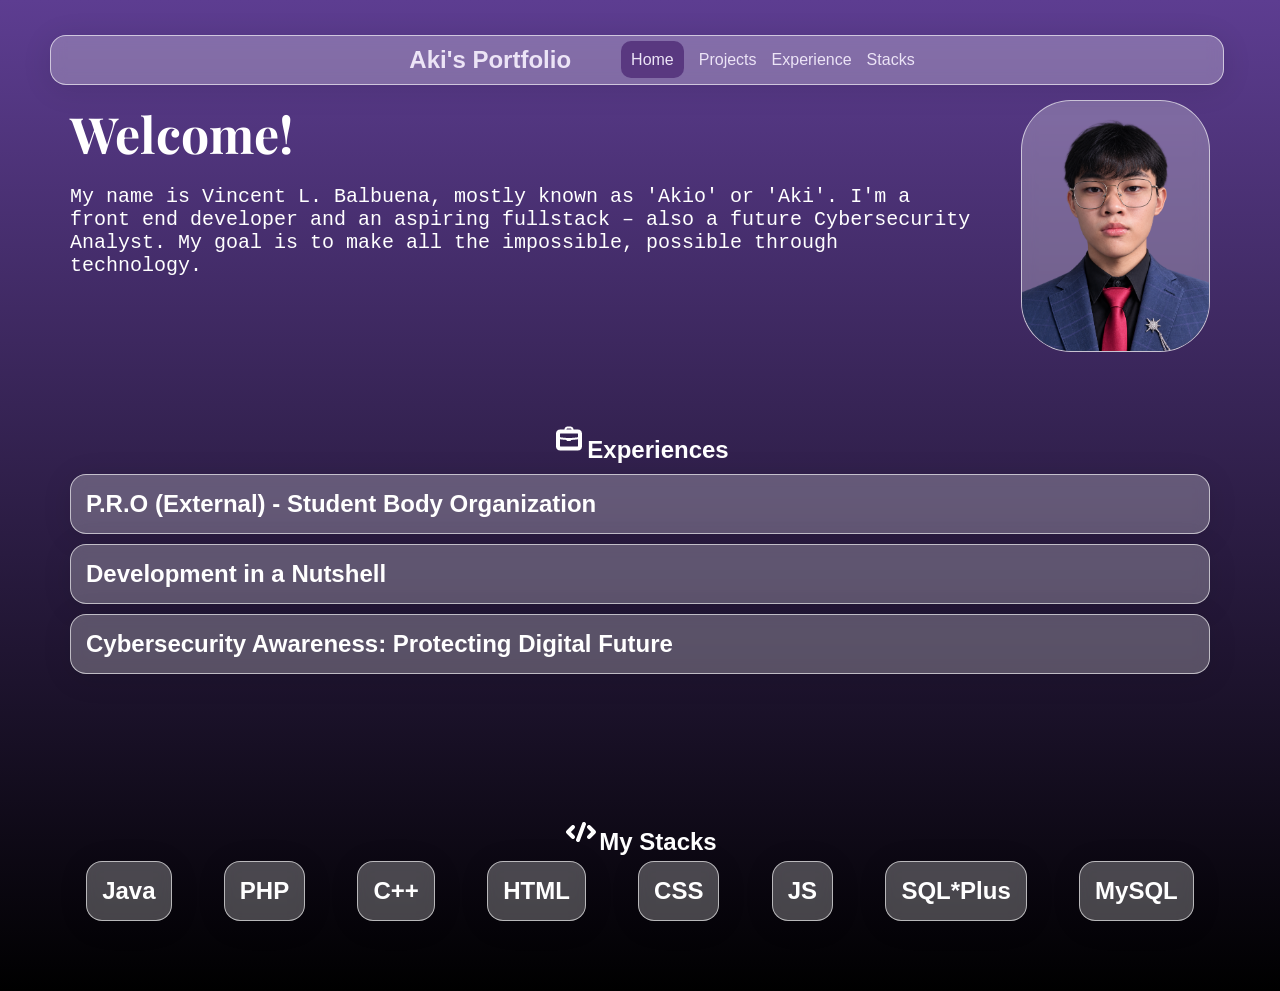
==== index.html @ 8394d16d "Minor commit #4" ====
<!DOCTYPE html>
<html lang="en">
<head>
    <meta charset="UTF-8">
    <meta name="viewport" content="width=device-width, initial-scale=1.0">
    <link rel="stylesheet" href="style.css">
    <script src="main.js" defer></script>
    <title>My Portfolio</title>
</head>
<body>
    <!--*Header Elements-->
    <header>
        <a href="" onclick="navFunction(event)"><img src="img & icons/Menu.png"></a>
        <h2><a href="#Home">Aki's Portfolio</a></h2>
        <ul>
            <li><a href="#Home" class="active-navbtn">Home</a></li>
            <li><a href="projects.html" class="navbtn">Projects</a></li>
            <li><a href="#Experience" class="navbtn">Experience</a></li>
            <li><a href="#Stacks" class="navbtn">Stacks</a></li>
        </ul>
    </header>
    <div class="sidebar" id="sidebar">
        <a href="" onclick="navFunction(event)" class="navExtbtn"><img src="img & icons/Close Window.png"></a>
        <div class="sidebar-in"><a href="#Home" class="sidebar-in-a">Home</a></div>
        <div class="sidebar-in"><a href="projects.html" class="sidebar-in-a">Projects</a></div>
        <div class="sidebar-in"><a href="#Experience" class="sidebar-in-a">Experience</a></div>
        <div class="sidebar-in"><a href="#Stacks" class="sidebar-in-a">Stacks</a></div>
    </div>

    <!--*Main Body Starts Here-->
    <section id="Home" class="bSec">
        <div>
            <h1>Welcome!</h1><br>
            <p class="hText">My name is Vincent L. Balbuena, mostly known as 'Akio' or 'Aki'. I'm a front end developer and an aspiring fullstack – also a future Cybersecurity Analyst. My goal is to make all the impossible, possible through technology.</p>
        </div>
        <img src="img & icons/myProfile.png" alt="MyProfile">
    </section>

    <section id="Experience" class="bSec-in">
        <h1 style="text-align: center;"><img src="img & icons/Briefcase.png" alt="">Experiences</h1>
        <div class="expCard">
            <h2>P.R.O (External) - Student Body Organization</h2>
            <p class="pGraph">I was nominated as P.R.O - External in my previous school where I was assigned to be the one responsible in handling the school's Facebook page. I was responsible on each pubmat we posted.</p>
        </div>
        <div class="expCard">
            <h2>Development in a Nutshell</h2>
            <p class="pGraph">I attended the ICT seminar entitled "Development in a Nutshell" held on march 17, 2026 in celebration of the <strong>28th Foundation Week Celebration</strong> of ACLC Antipolo with a theme "<i>Honoring Tradition, Embracing Innovation : 28 Years of Excellence</i>".</p>
        </div>
        <div class="expCard">
            <h2>Cybersecurity Awareness: Protecting Digital Future</h2>
            <p class="pGraph">I also attended the seminar entitled "Cybersecurity Awareness: Protecting Digital Future" in celebration of the 27th Founding Anniversary of ACLC Antipolo.</p>
        </div>
    </section>

    <section id="Stacks" class="bSec-in">
        <h1 style="text-align: center;"><img src="img & icons/Source CodeLast.png" alt="">My Stacks</h1>
        <div class="sLineups">
            <div class="stacksCard">
                <h2>Java</h2>
            </div>
            <div class="stacksCard">
                <h2>PHP</h2>
            </div>
            <div class="stacksCard">
                <h2>C++</h2>
            </div>
            <div class="stacksCard">
                <h2>HTML</h2>
            </div>
            <div class="stacksCard">
                <h2>CSS</h2>
            </div>
            <div class="stacksCard">
                <h2>JS</h2>
            </div>
            <div class="stacksCard">
                <h2>SQL*Plus</h2>
            </div>
            <div class="stacksCard">
                <h2>MySQL</h2>
            </div>
        </div>
        
    </section>
</body>
</html>
---- style.css ----
@font-face {
    font-family: 'Playfair';
    src: url(./img\ &\ icons/PlayfairDisplay-Bold.ttf);
    font-weight: normal;
    font-style: normal;
}

* {
    margin: 0%;
    padding: 0%;
    color: white;
    font-family: Arial, Helvetica, sans-serif;
}

body {
    background-image: linear-gradient(#5d3d91, #000000);
    background-repeat: no-repeat;
}

/**Header/Navigation Bar*/
header {
    background: rgba(255, 255, 255, 0.26);
    border-radius: 16px;
    box-shadow: 0 4px 30px rgba(0, 0, 0, 0.1);
    backdrop-filter: blur(6.7px);
    -webkit-backdrop-filter: blur(6.7px);
    border: 1px solid rgba(255, 255, 255, 0.62);
    background: rgba(255, 255, 255, 0.26);
    border-radius: 16px;
    box-shadow: 0 4px 30px rgba(0, 0, 0, 0.1);
    backdrop-filter: blur(6.7px);
    -webkit-backdrop-filter: blur(6.7px);
    border: 1px solid rgba(255, 255, 255, 0.62);

    margin-top: 5px;
    width: 90%;
    padding: 10px;
    text-align: center;
    align-self: center;
    display: flex;
    justify-content: center;
    gap: 50px;
    position: fixed;
    transform: translate(50px, 30px);
    z-index: 1000;

    a {
        text-decoration: none;
        color: #ece4f6;
    }

    ul {
        text-align: center;
        align-self: center;
        list-style: none;
        display: flex;
        gap: 15px;
    }

    img {
        margin: 0%;
        display: none;
    }

    .navbtn:hover {
        transition: .5s;
        padding: 10px;
        border-radius: 10px;
        background-color: #593880;
    }

    .active-navbtn {
        padding: 10px;
        border-radius: 10px;
        background-color: #593880;
    }
}
.sidebar {
    display: none;
    background: rgba(255, 255, 255, 0.26);
    border-radius: 0 16px 16px 0px;
    box-shadow: 0 4px 30px rgba(0, 0, 0, 0.1);
    backdrop-filter: blur(6.7px);
    position: fixed;
    z-index: 1001;
    flex-direction: column;
    height: 100%;

    a {
        text-decoration: none;
        color: aliceblue;
        width: 100%;
    }

    .navExtbtn {
        border-radius: 0 16px 16px 0px;
        width: 100%;
        display: flex;
        justify-content: right;
    }

    .sidebar-in {
        text-align: center;
        padding: 30px;
    }

    .sidebar-in:hover{
        transition: .10s;
        box-shadow: 0 4px 30px rgba(195, 194, 194, 0.592);
        border: 1px solid white;
    }

    .sidebar-in-a {
        padding: 30px;
    }
}
@media (max-width: 600px) {
        header {
    
            ul {
                display: none;
            }
    
            img {
                display: block;
            }
        }
    
        .sidebar {
            display: none;
        }
}

/* *Upper Body Section* */
.bSec {
    display: flex;
    padding-top: 100px;
    padding-right: 70px;
    padding-left: 70px;
    justify-content: center;

    img {
        height: 250px;
        width: auto;
        border-radius: 50px;
        margin-left: 40px;
        background: rgba(255, 255, 255, 0.26);
        border: 1px solid rgba(255, 255, 255, 0.62);
        backdrop-filter: blur(6.7px);
    }

    div {
        h1 {
            font-family: 'Playfair', sans-serif;
            font-size: 50px;
        }

        .hText {
            font-family: monospace;
            font-size: 20px;
            color: white;

            overflow: hidden;
        }
    }
}

/* *Main Body Sections* */
.bSec-in {
    padding: 70px;
    justify-content: center;

    .sLineups {
        display: flex;
        gap: 20px;
        flex-wrap: wrap;
        justify-content: space-around;
    }

    .pGraph {
        display: none;
    }

    .expCard {
        background: rgba(255, 255, 255, 0.26);
        border-radius: 16px;
        box-shadow: 0 4px 30px rgba(0, 0, 0, 0.1);
        backdrop-filter: blur(6.7px);
        -webkit-backdrop-filter: blur(6.7px);
        border: 1px solid rgba(255, 255, 255, 0.62);
        background: rgba(255, 255, 255, 0.26);
        border-radius: 16px;
        box-shadow: 0 4px 30px rgba(0, 0, 0, 0.1);
        backdrop-filter: blur(6.7px);
        -webkit-backdrop-filter: blur(6.7px);
        border: 1px solid rgba(255, 255, 255, 0.62);

        padding: 15px;
        margin-top: 10px;
    }

    .expCard:hover {
        box-shadow: 0 4px 30px rgba(195, 194, 194, 0.592);
        transition: .5s;
        margin: 15px;
        
        .pGraph  {
            transition: .5s;
            display: block;
        }
    }

    .expCard::before {
        transition: .5s;
    }

    .expCard::after {
        transition: .5s;
        box-shadow: 0 4px 30px rgba(232, 232, 232, 0.858);
    }

    .stacksCard {
        background: rgba(255, 255, 255, 0.26);
        border-radius: 16px;
        box-shadow: 0 4px 30px rgba(0, 0, 0, 0.1);
        backdrop-filter: blur(6.7px);
        -webkit-backdrop-filter: blur(6.7px);
        border: 1px solid rgba(255, 255, 255, 0.62);
        background: rgba(255, 255, 255, 0.26);
        border-radius: 16px;
        box-shadow: 0 4px 30px rgba(0, 0, 0, 0.1);
        backdrop-filter: blur(6.7px);
        -webkit-backdrop-filter: blur(6.7px);
        border: 1px solid rgba(255, 255, 255, 0.62);

        padding: 15px;
        margin-top: 5px;
    }

    .stacksCard:hover {
        box-shadow: 0 4px 30px rgba(195, 194, 194, 0.592);
        text-align: center;
        transition: .5s;
    }
}

@media (max-width: 600px){
    * {
            color: white;
        }
    header {
        text-align: center;
        align-items: center;
        padding: 10px;
        justify-content: space-between;
        transform: translate(9px, 30px);

        h2 a {
            color: #ece4f6;
        }
    }

    .bSec {
            display: flex;
            padding-top: 100px;
            padding-right: 10px;
            padding-left: 10px;
            justify-content: center;
    
            img {
                height: 230px;
                width: auto;
                border-radius: 50px;
                margin-left: 10px;
                background: rgba(255, 255, 255, 0.26);
                border: 1px solid rgba(255, 255, 255, 0.62);
                backdrop-filter: blur(6.7px);
            }
    
            div {
                h1 {
                    font-family: 'Playfair', sans-serif;
                    font-size: 30px;
                }
    
                .hText {
                    font-family: monospace;
                    font-size: 15px;
                    color: white;
    
                    overflow: hidden;
                }
            }
        }
}
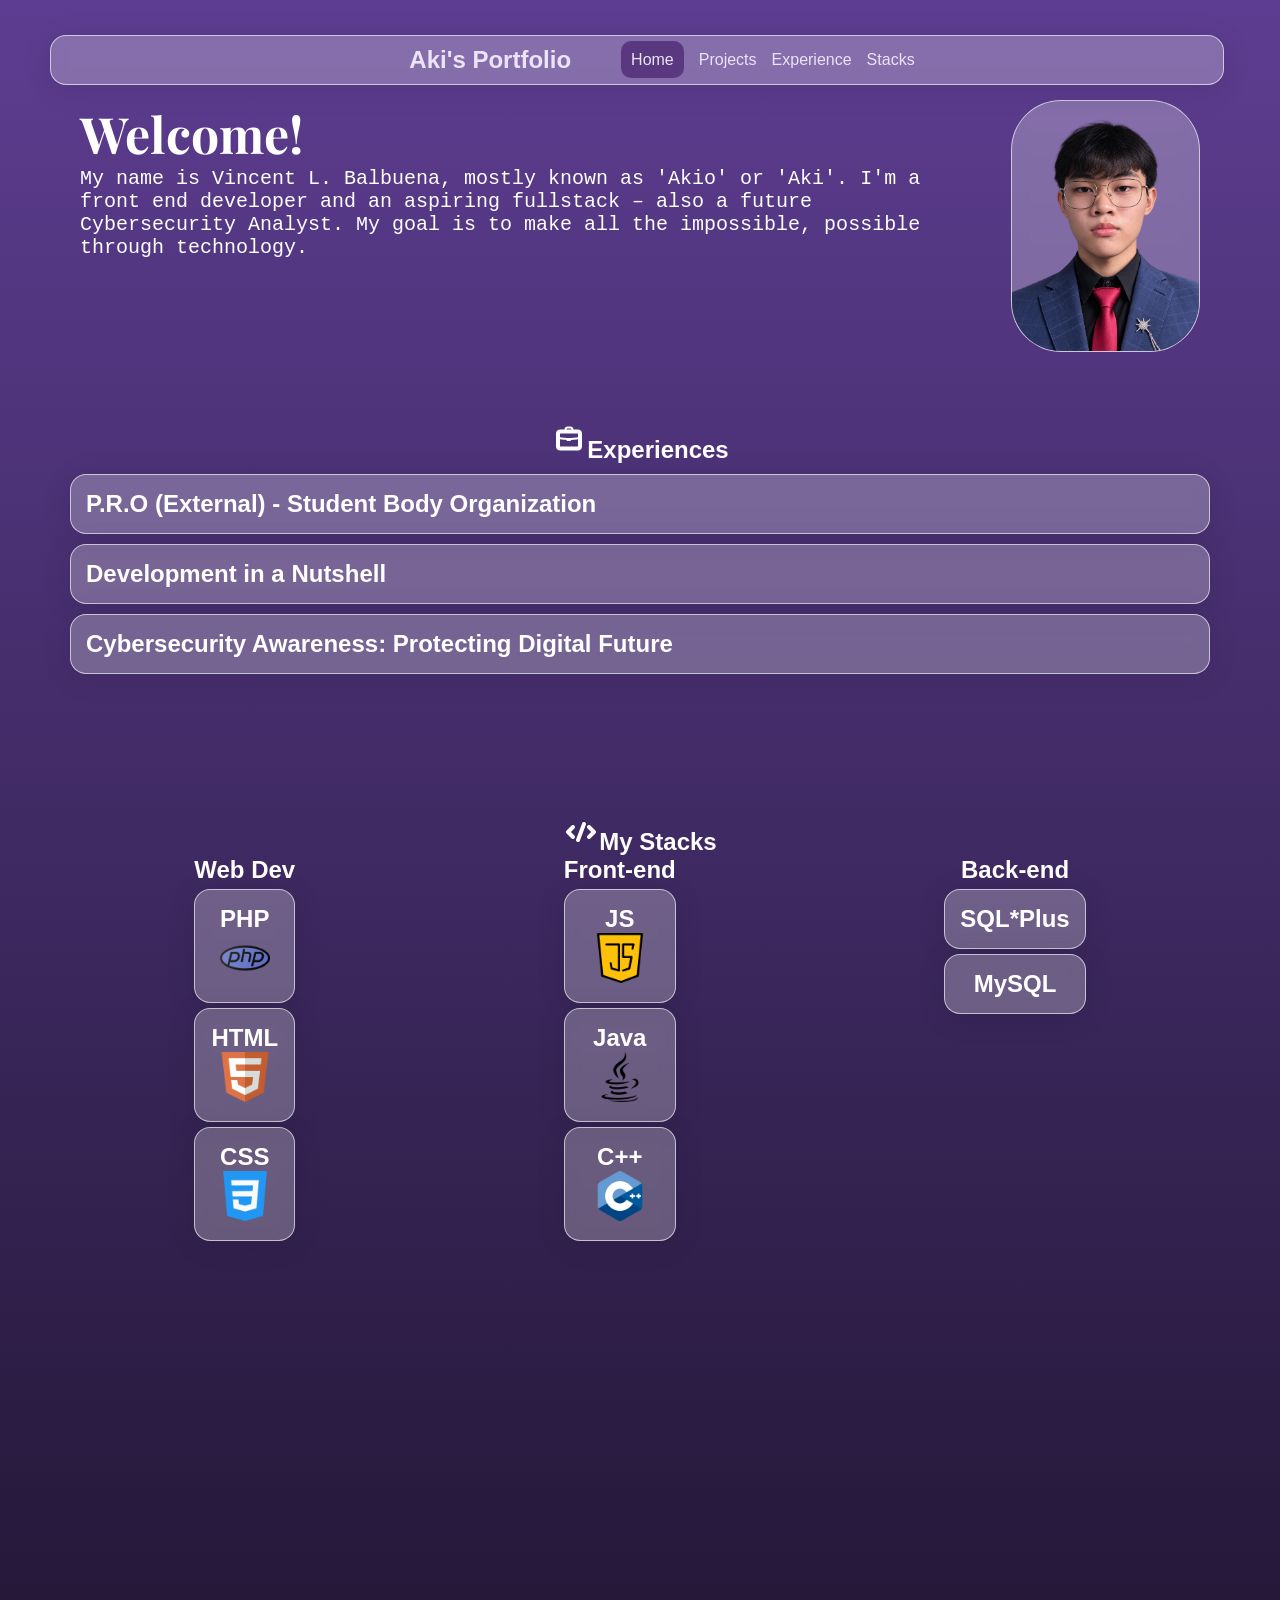
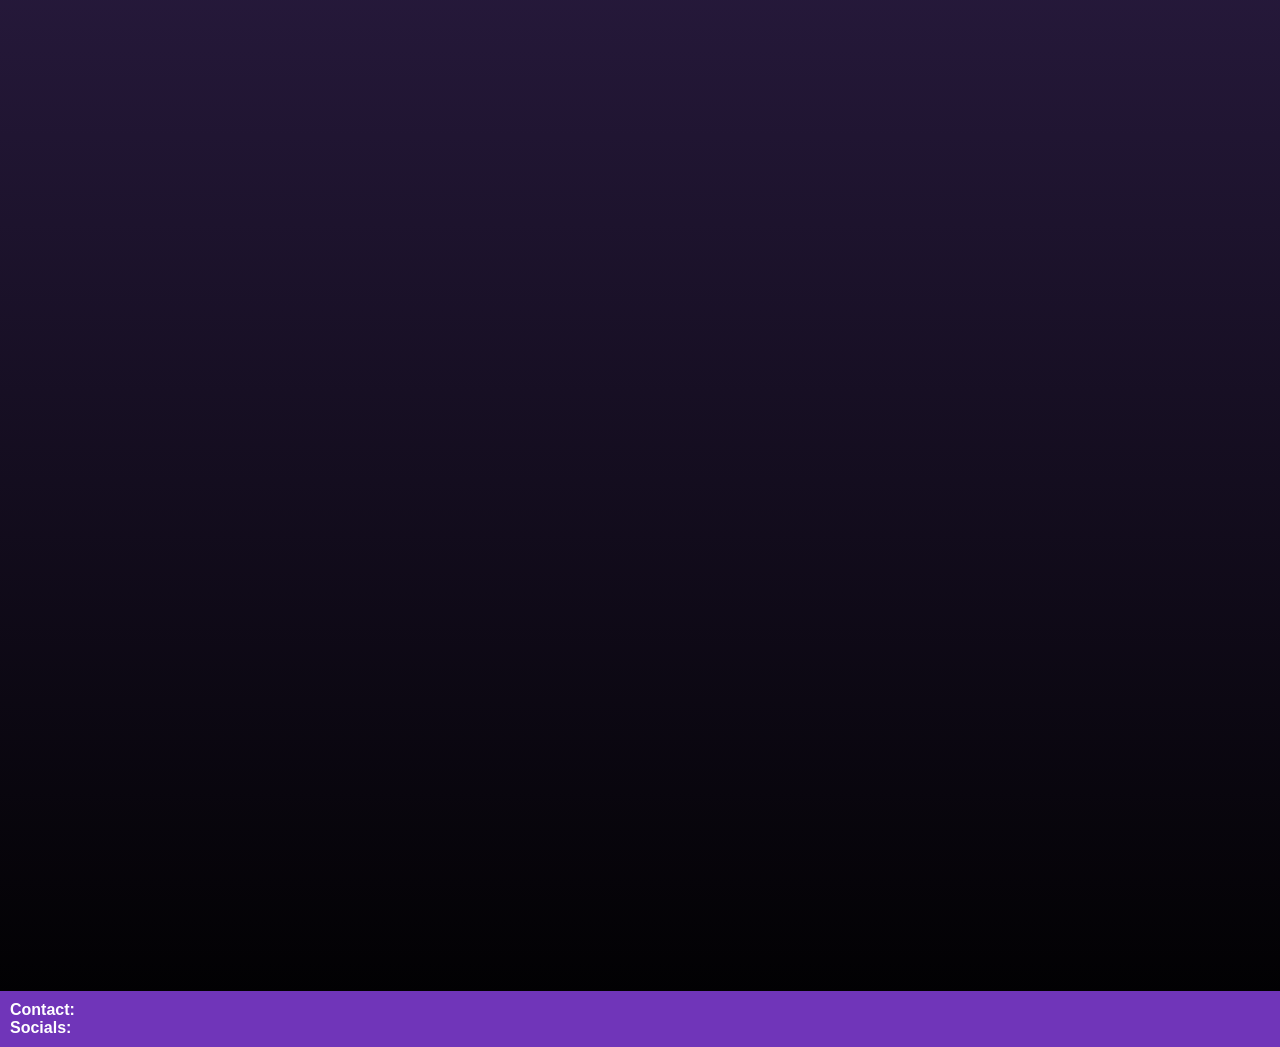
==== commit 9ad2ba59: "4th Commit" ====
--- a/index.html
+++ b/index.html
@@ -30,7 +30,7 @@
     <!--*Main Body Starts Here-->
     <section id="Home" class="bSec">
         <div>
-            <h1>Welcome!</h1><br>
+            <h1>Welcome!</h1>
             <p class="hText">My name is Vincent L. Balbuena, mostly known as 'Akio' or 'Aki'. I'm a front end developer and an aspiring fullstack – also a future Cybersecurity Analyst. My goal is to make all the impossible, possible through technology.</p>
         </div>
         <img src="img & icons/myProfile.png" alt="MyProfile">
@@ -55,32 +55,51 @@
     <section id="Stacks" class="bSec-in">
         <h1 style="text-align: center;"><img src="img & icons/Source CodeLast.png" alt="">My Stacks</h1>
         <div class="sLineups">
-            <div class="stacksCard">
-                <h2>Java</h2>
+            <div class="sLineups-Cont">
+                <h1>Web Dev</h1>
+                <div class="stacksCard">
+                    <h2>PHP</h2>
+                    <img src="img & icons/progLangIcons/programing.png" alt="" class="progLangIcon">
+                </div>
+                <div class="stacksCard">
+                    <h2>HTML</h2>
+                    <img src="img & icons/progLangIcons/text.png" alt="" class="progLangIcon">
+                </div>
+                <div class="stacksCard">
+                    <h2>CSS</h2>
+                    <img src="img & icons/progLangIcons/css-3.png" alt="" class="progLangIcon">
+                </div>
             </div>
-            <div class="stacksCard">
-                <h2>PHP</h2>
+            <div class="sLineups-Cont">
+                <h1>Front-end</h1>
+                <div class="stacksCard">
+                    <h2>JS</h2>
+                    <img src="img & icons/progLangIcons/java-script (1).png" alt="" class="progLangIcon">
+                </div>
+                <div class="stacksCard">
+                    <h2>Java</h2>
+                    <img src="img & icons/progLangIcons/java-logo.png" alt="" class="progLangIcon">
+                </div>
+                <div class="stacksCard">
+                    <h2>C++</h2>
+                    <img src="img & icons/progLangIcons/c-.png" alt="" class="progLangIcon">
+                </div>
             </div>
-            <div class="stacksCard">
-                <h2>C++</h2>
+            <div class="sLineups-Cont">
+                <h1>Back-end</h1>
+                <div class="stacksCard">
+                    <h2>SQL*Plus</h2>
+                </div>
+                <div class="stacksCard">
+                    <h2>MySQL</h2>
             </div>
-            <div class="stacksCard">
-                <h2>HTML</h2>
-            </div>
-            <div class="stacksCard">
-                <h2>CSS</h2>
-            </div>
-            <div class="stacksCard">
-                <h2>JS</h2>
-            </div>
-            <div class="stacksCard">
-                <h2>SQL*Plus</h2>
-            </div>
-            <div class="stacksCard">
-                <h2>MySQL</h2>
             </div>
         </div>
-        
     </section>
+
+    <footer>
+        <h4>Contact:</h4>
+        <h4>Socials:</h4>
+    </footer>
 </body>
 </html>
--- a/style.css
+++ b/style.css
@@ -114,7 +114,7 @@
         padding: 30px;
     }
 }
-@media (max-width: 600px) {
+@media (max-width: 700px) {
         header {
     
             ul {
@@ -135,8 +135,8 @@
 .bSec {
     display: flex;
     padding-top: 100px;
-    padding-right: 70px;
-    padding-left: 70px;
+    padding-right: 80px;
+    padding-left: 80px;
     justify-content: center;
 
     img {
@@ -170,18 +170,61 @@
     padding: 70px;
     justify-content: center;
 
+    .pGraph {
+        display: none;
+    }
+
+    .expCard {
+        background: rgba(255, 255, 255, 0.26);
+        border-radius: 16px;
+        box-shadow: 0 4px 30px rgba(0, 0, 0, 0.1);
+        backdrop-filter: blur(6.7px);
+        -webkit-backdrop-filter: blur(6.7px);
+        border: 1px solid rgba(255, 255, 255, 0.62);
+        background: rgba(255, 255, 255, 0.26);
+        border-radius: 16px;
+        box-shadow: 0 4px 30px rgba(0, 0, 0, 0.1);
+        backdrop-filter: blur(6.7px);
+        -webkit-backdrop-filter: blur(6.7px);
+        border: 1px solid rgba(255, 255, 255, 0.62);
+
+        padding: 15px;
+        margin-top: 10px;
+    }
+
+    .expCard:hover {
+        box-shadow: 0 4px 30px rgba(195, 194, 194, 0.592);
+        transition: .5s;
+        margin: 15px;
+        
+        .pGraph  {
+            transition: .5s;
+            display: block;
+        }
+    }
+
+    .expCard::before {
+        transition: .5s;
+    }
+
+    .expCard::after {
+        transition: .5s;
+        box-shadow: 0 4px 30px rgba(232, 232, 232, 0.858);
+    }
+
     .sLineups {
         display: flex;
         gap: 20px;
         flex-wrap: wrap;
         justify-content: space-around;
-    }
-
-    .pGraph {
-        display: none;
-    }
-
-    .expCard {
+
+        .progLangIcon {
+            width: auto;
+            height: 50px;
+        }
+    }
+
+    .stacksCard {
         background: rgba(255, 255, 255, 0.26);
         border-radius: 16px;
         box-shadow: 0 4px 30px rgba(0, 0, 0, 0.1);
@@ -196,44 +239,6 @@
         border: 1px solid rgba(255, 255, 255, 0.62);
 
         padding: 15px;
-        margin-top: 10px;
-    }
-
-    .expCard:hover {
-        box-shadow: 0 4px 30px rgba(195, 194, 194, 0.592);
-        transition: .5s;
-        margin: 15px;
-        
-        .pGraph  {
-            transition: .5s;
-            display: block;
-        }
-    }
-
-    .expCard::before {
-        transition: .5s;
-    }
-
-    .expCard::after {
-        transition: .5s;
-        box-shadow: 0 4px 30px rgba(232, 232, 232, 0.858);
-    }
-
-    .stacksCard {
-        background: rgba(255, 255, 255, 0.26);
-        border-radius: 16px;
-        box-shadow: 0 4px 30px rgba(0, 0, 0, 0.1);
-        backdrop-filter: blur(6.7px);
-        -webkit-backdrop-filter: blur(6.7px);
-        border: 1px solid rgba(255, 255, 255, 0.62);
-        background: rgba(255, 255, 255, 0.26);
-        border-radius: 16px;
-        box-shadow: 0 4px 30px rgba(0, 0, 0, 0.1);
-        backdrop-filter: blur(6.7px);
-        -webkit-backdrop-filter: blur(6.7px);
-        border: 1px solid rgba(255, 255, 255, 0.62);
-
-        padding: 15px;
         margin-top: 5px;
     }
 
@@ -242,9 +247,13 @@
         text-align: center;
         transition: .5s;
     }
-}
-
-@media (max-width: 600px){
+
+    .sLineups-Cont {
+        text-align: center;
+    }
+}
+
+@media (max-width: 700px){
     * {
             color: white;
         }
@@ -292,4 +301,10 @@
                 }
             }
         }
+}
+
+footer {
+    margin-top: 100%;
+    padding: 10px;
+    background-color: #7035b9;
 }
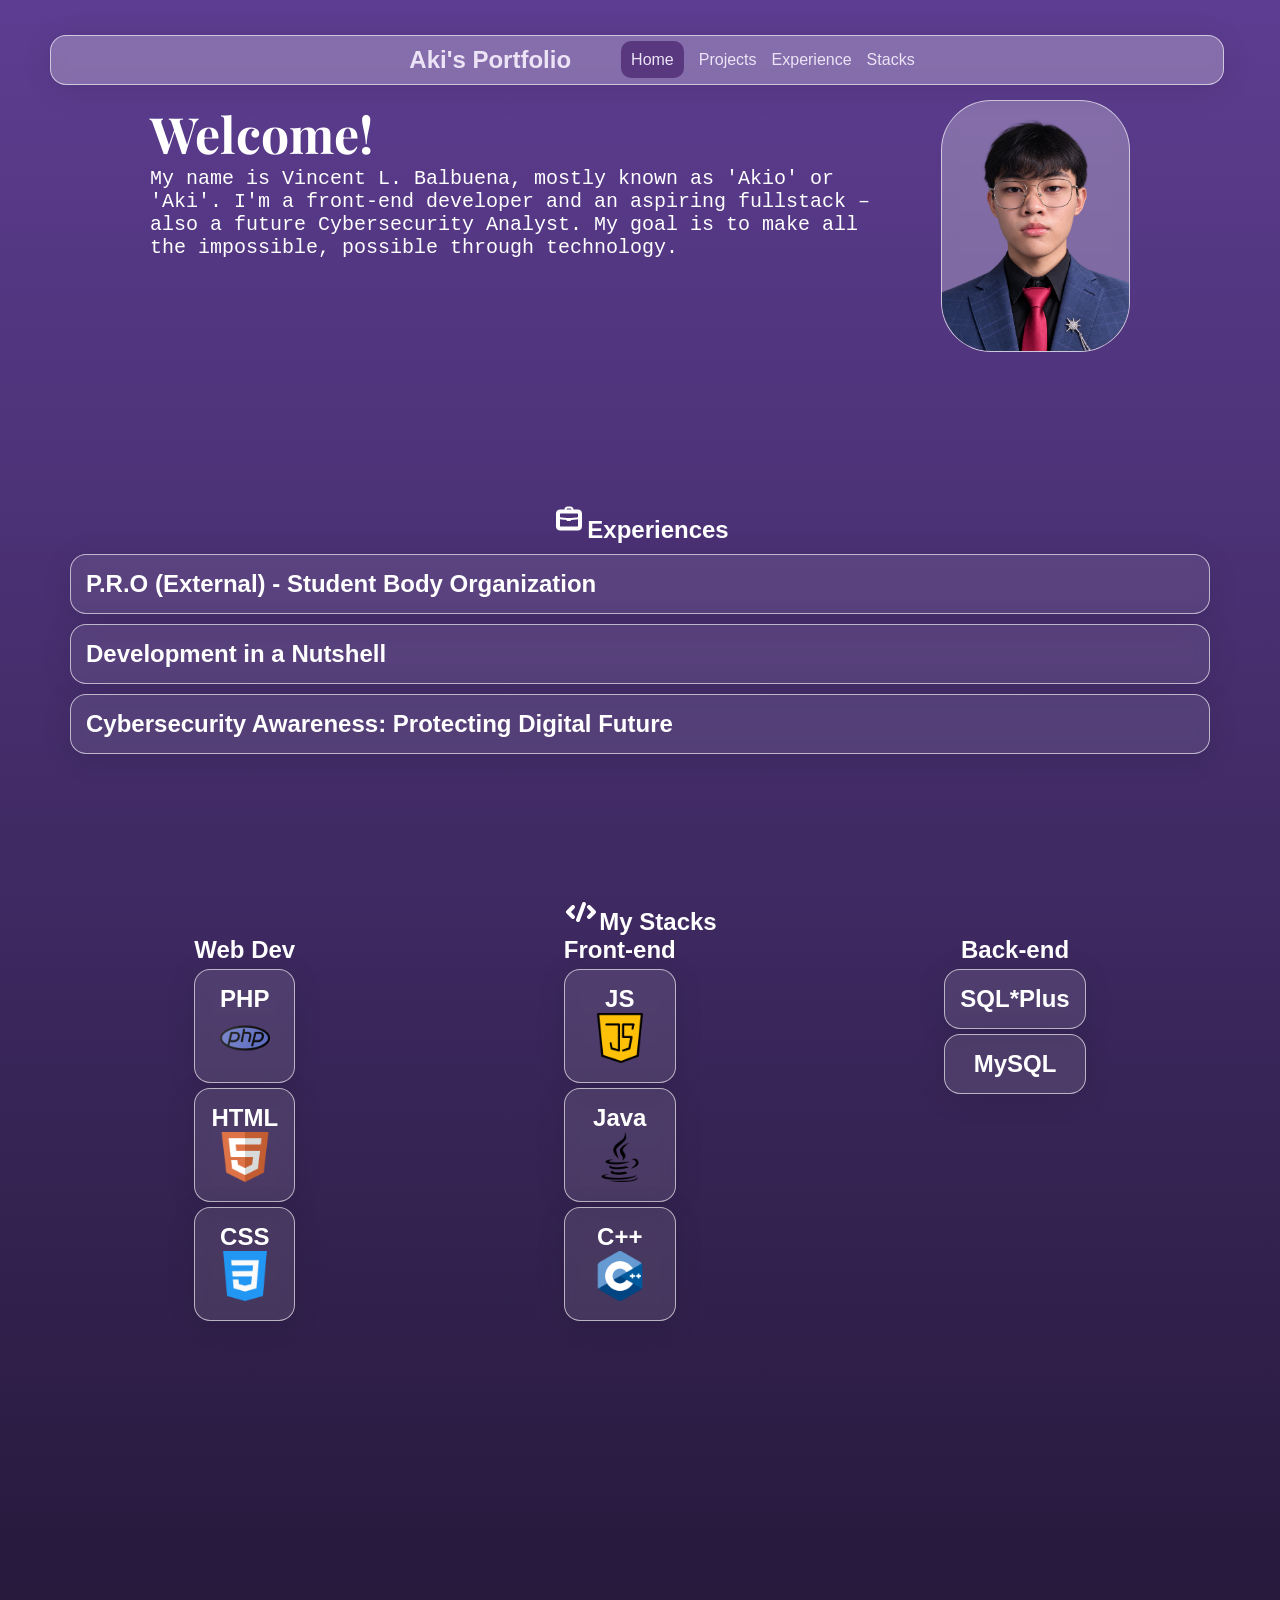
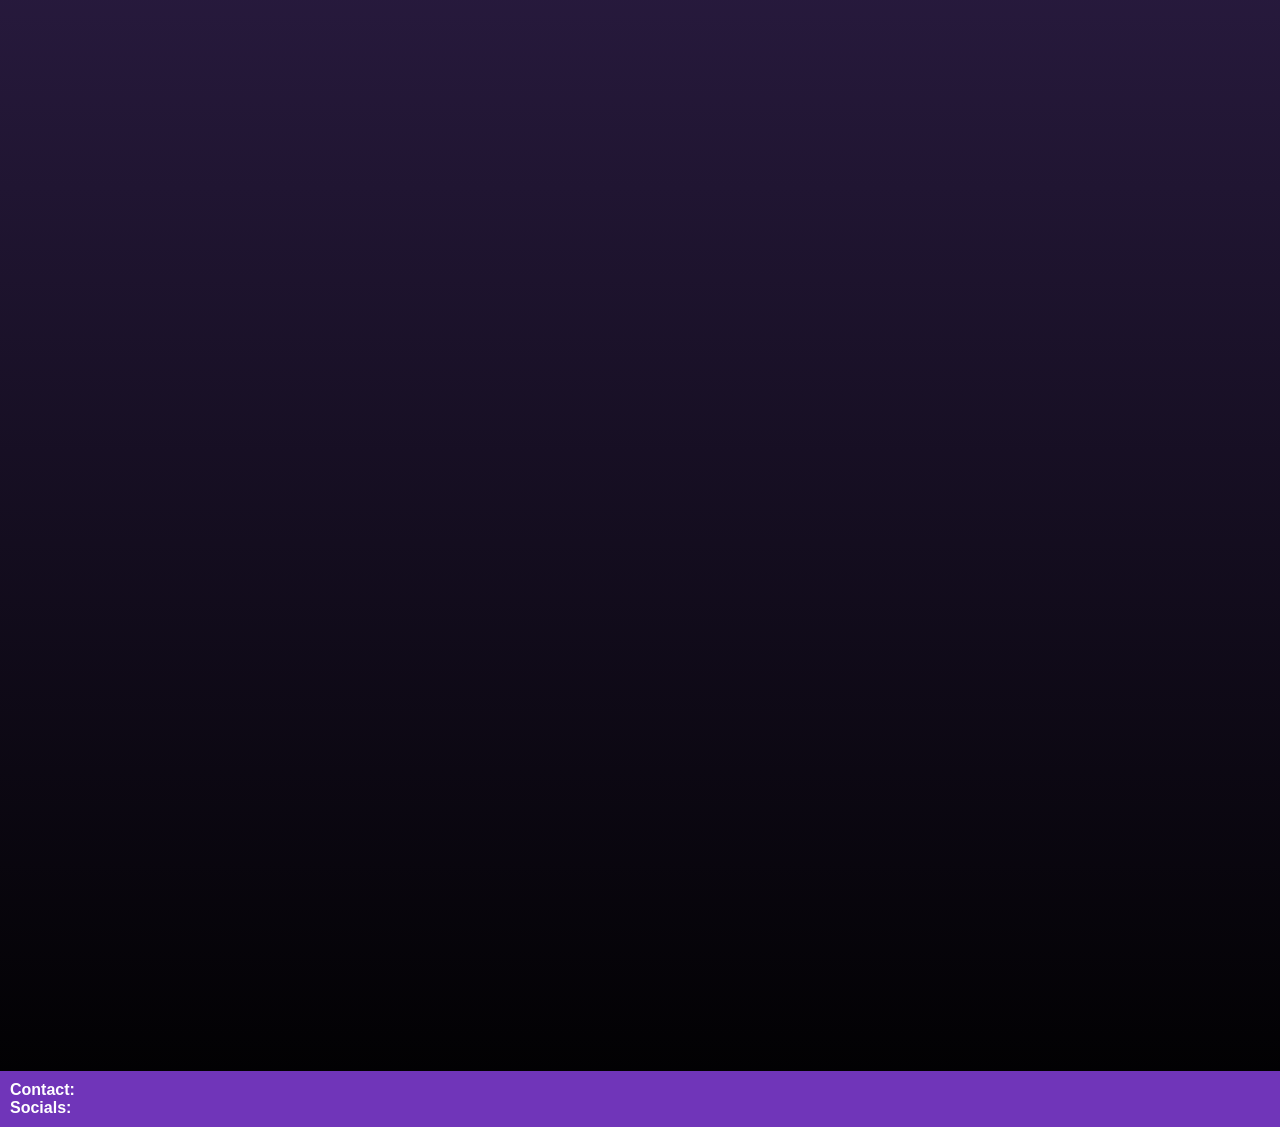
==== commit 58cb43cb: "5th Commit" ====
--- a/index.html
+++ b/index.html
@@ -19,6 +19,7 @@
             <li><a href="#Stacks" class="navbtn">Stacks</a></li>
         </ul>
     </header>
+    <!--*Sidebar Elements-->
     <div class="sidebar" id="sidebar">
         <a href="" onclick="navFunction(event)" class="navExtbtn"><img src="img & icons/Close Window.png"></a>
         <div class="sidebar-in"><a href="#Home" class="sidebar-in-a">Home</a></div>
@@ -31,7 +32,7 @@
     <section id="Home" class="bSec">
         <div>
             <h1>Welcome!</h1>
-            <p class="hText">My name is Vincent L. Balbuena, mostly known as 'Akio' or 'Aki'. I'm a front end developer and an aspiring fullstack – also a future Cybersecurity Analyst. My goal is to make all the impossible, possible through technology.</p>
+            <p class="hText">My name is Vincent L. Balbuena, mostly known as 'Akio' or 'Aki'. I'm a front-end developer and an aspiring fullstack – also a future Cybersecurity Analyst. My goal is to make all the impossible, possible through technology.</p>
         </div>
         <img src="img & icons/myProfile.png" alt="MyProfile">
     </section>
--- a/style.css
+++ b/style.css
@@ -17,7 +17,7 @@
     background-repeat: no-repeat;
 }
 
-/**Header/Navigation Bar*/
+/*====== Header/Navigation Bar ======*/
 header {
     background: rgba(255, 255, 255, 0.26);
     border-radius: 16px;
@@ -131,12 +131,10 @@
         }
 }
 
-/* *Upper Body Section* */
+/*====== Upper Body Section======*/
 .bSec {
     display: flex;
-    padding-top: 100px;
-    padding-right: 80px;
-    padding-left: 80px;
+    padding: 100px 150px 80px 150px;
     justify-content: center;
 
     img {
@@ -165,7 +163,7 @@
     }
 }
 
-/* *Main Body Sections* */
+/*======Main Body Sections======*/
 .bSec-in {
     padding: 70px;
     justify-content: center;
@@ -175,18 +173,12 @@
     }
 
     .expCard {
-        background: rgba(255, 255, 255, 0.26);
+        background: rgba(255, 255, 255, 0.089);
         border-radius: 16px;
         box-shadow: 0 4px 30px rgba(0, 0, 0, 0.1);
         backdrop-filter: blur(6.7px);
         -webkit-backdrop-filter: blur(6.7px);
         border: 1px solid rgba(255, 255, 255, 0.62);
-        background: rgba(255, 255, 255, 0.26);
-        border-radius: 16px;
-        box-shadow: 0 4px 30px rgba(0, 0, 0, 0.1);
-        backdrop-filter: blur(6.7px);
-        -webkit-backdrop-filter: blur(6.7px);
-        border: 1px solid rgba(255, 255, 255, 0.62);
 
         padding: 15px;
         margin-top: 10px;
@@ -225,13 +217,7 @@
     }
 
     .stacksCard {
-        background: rgba(255, 255, 255, 0.26);
-        border-radius: 16px;
-        box-shadow: 0 4px 30px rgba(0, 0, 0, 0.1);
-        backdrop-filter: blur(6.7px);
-        -webkit-backdrop-filter: blur(6.7px);
-        border: 1px solid rgba(255, 255, 255, 0.62);
-        background: rgba(255, 255, 255, 0.26);
+        background: rgba(255, 255, 255, 0.104);
         border-radius: 16px;
         box-shadow: 0 4px 30px rgba(0, 0, 0, 0.1);
         backdrop-filter: blur(6.7px);
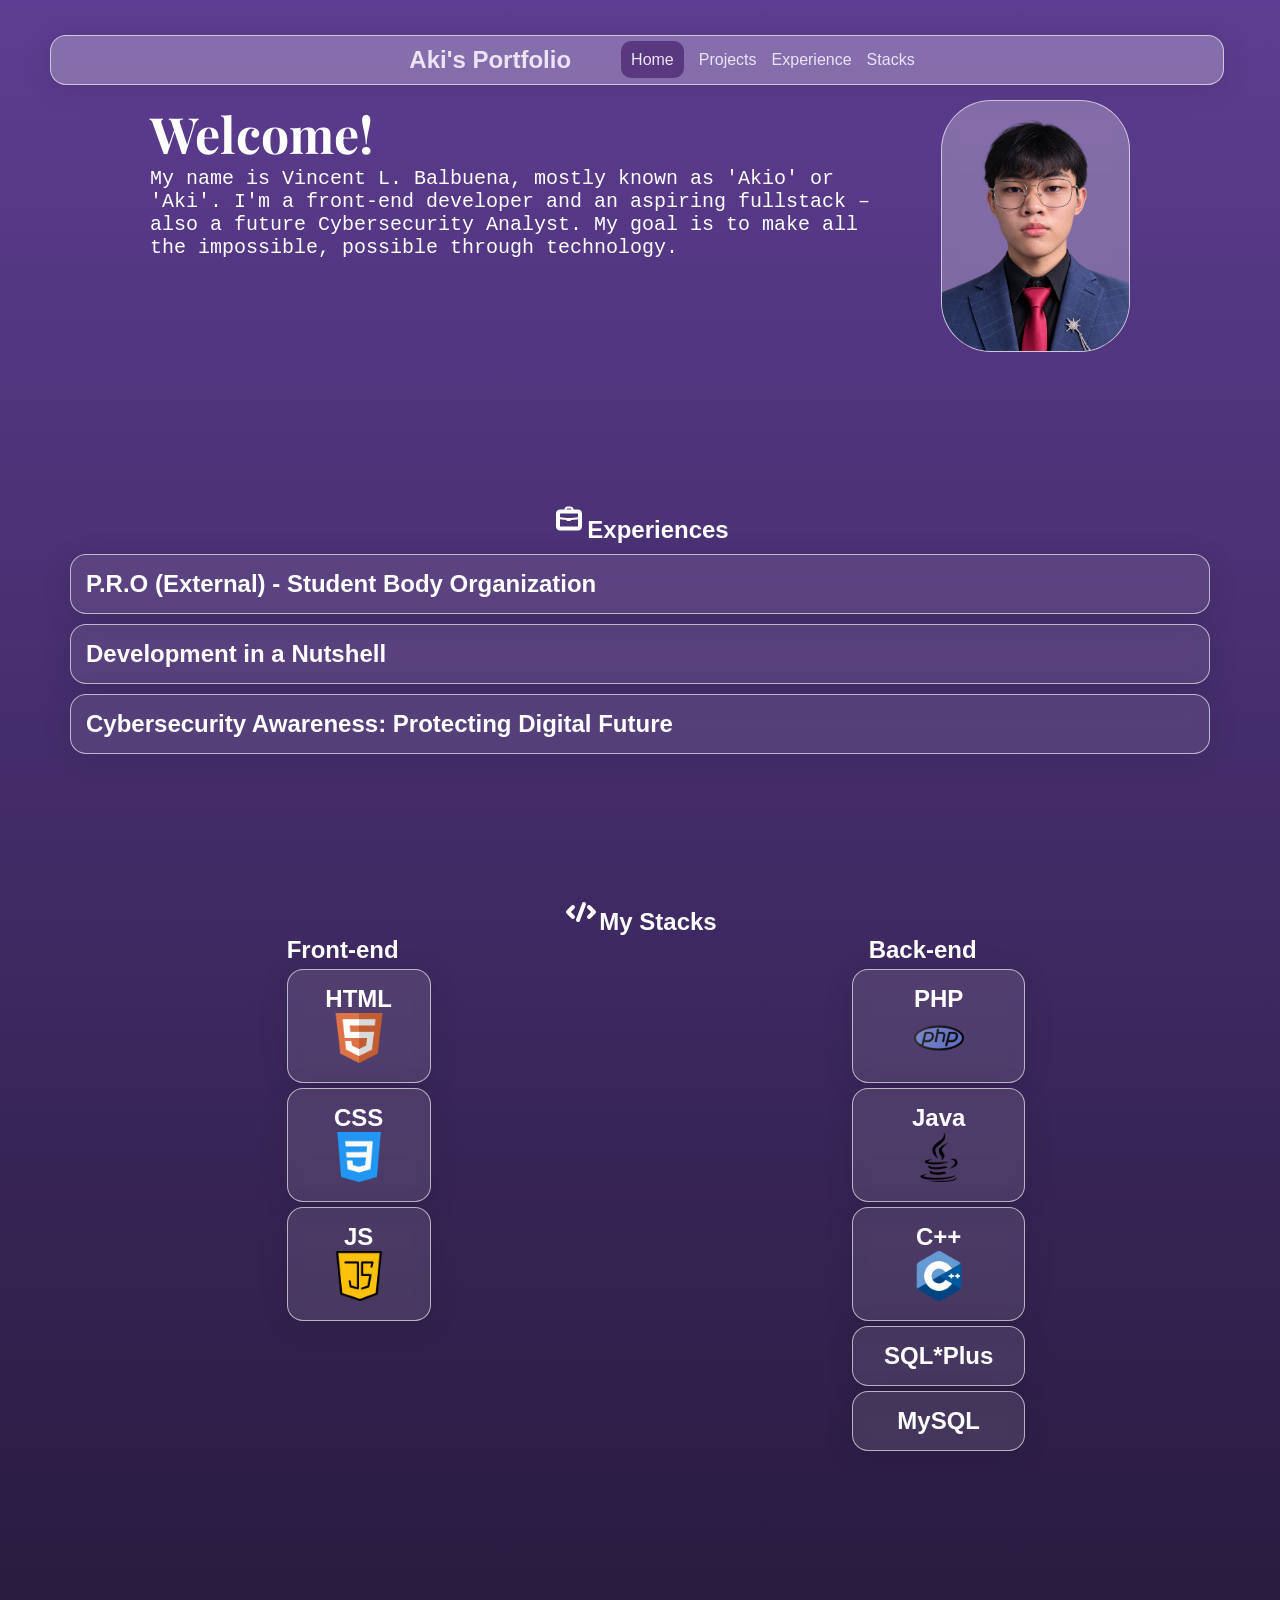
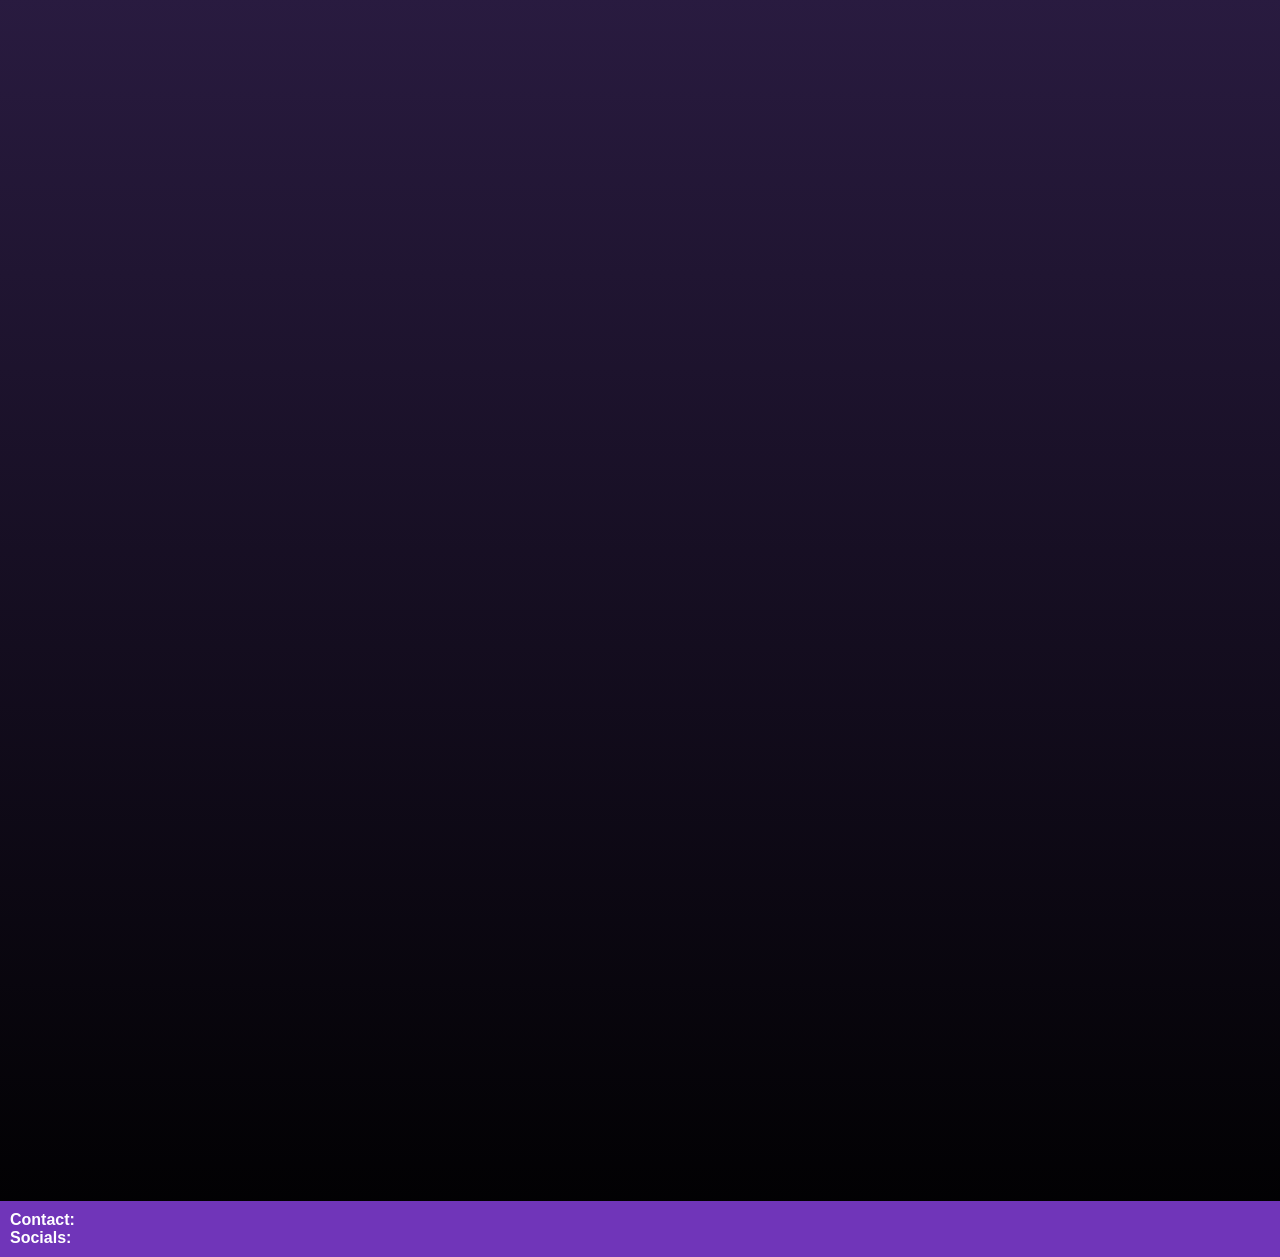
==== commit 1205e798: "6th Commit" ====
--- a/index.html
+++ b/index.html
@@ -57,11 +57,7 @@
         <h1 style="text-align: center;"><img src="img & icons/Source CodeLast.png" alt="">My Stacks</h1>
         <div class="sLineups">
             <div class="sLineups-Cont">
-                <h1>Web Dev</h1>
-                <div class="stacksCard">
-                    <h2>PHP</h2>
-                    <img src="img & icons/progLangIcons/programing.png" alt="" class="progLangIcon">
-                </div>
+                <h1>Front-end</h1>
                 <div class="stacksCard">
                     <h2>HTML</h2>
                     <img src="img & icons/progLangIcons/text.png" alt="" class="progLangIcon">
@@ -70,12 +66,16 @@
                     <h2>CSS</h2>
                     <img src="img & icons/progLangIcons/css-3.png" alt="" class="progLangIcon">
                 </div>
-            </div>
-            <div class="sLineups-Cont">
-                <h1>Front-end</h1>
                 <div class="stacksCard">
                     <h2>JS</h2>
                     <img src="img & icons/progLangIcons/java-script (1).png" alt="" class="progLangIcon">
+                </div>
+            </div>
+            <div class="sLineups-Cont">
+                <h1>Back-end</h1>
+                <div class="stacksCard">
+                    <h2>PHP</h2>
+                    <img src="img & icons/progLangIcons/programing.png" alt="" class="progLangIcon">
                 </div>
                 <div class="stacksCard">
                     <h2>Java</h2>
@@ -85,15 +85,12 @@
                     <h2>C++</h2>
                     <img src="img & icons/progLangIcons/c-.png" alt="" class="progLangIcon">
                 </div>
-            </div>
-            <div class="sLineups-Cont">
-                <h1>Back-end</h1>
                 <div class="stacksCard">
                     <h2>SQL*Plus</h2>
                 </div>
                 <div class="stacksCard">
                     <h2>MySQL</h2>
-            </div>
+                </div>
             </div>
         </div>
     </section>
--- a/style.css
+++ b/style.css
@@ -226,6 +226,7 @@
 
         padding: 15px;
         margin-top: 5px;
+        width: 100%;
     }
 
     .stacksCard:hover {
@@ -289,6 +290,26 @@
         }
 }
 
+@media (max-width: 800px) {
+    .bSec-in {
+        padding: 2%;
+
+        .sLineups {
+            padding: 0%;
+            margin: 0%;
+
+            .sLineups-Cont {
+                padding: 0%;
+                margin: 0%;
+
+                .stacksCard {
+                    width: 100%;
+                }
+            }
+        }
+    }
+}
+
 footer {
     margin-top: 100%;
     padding: 10px;
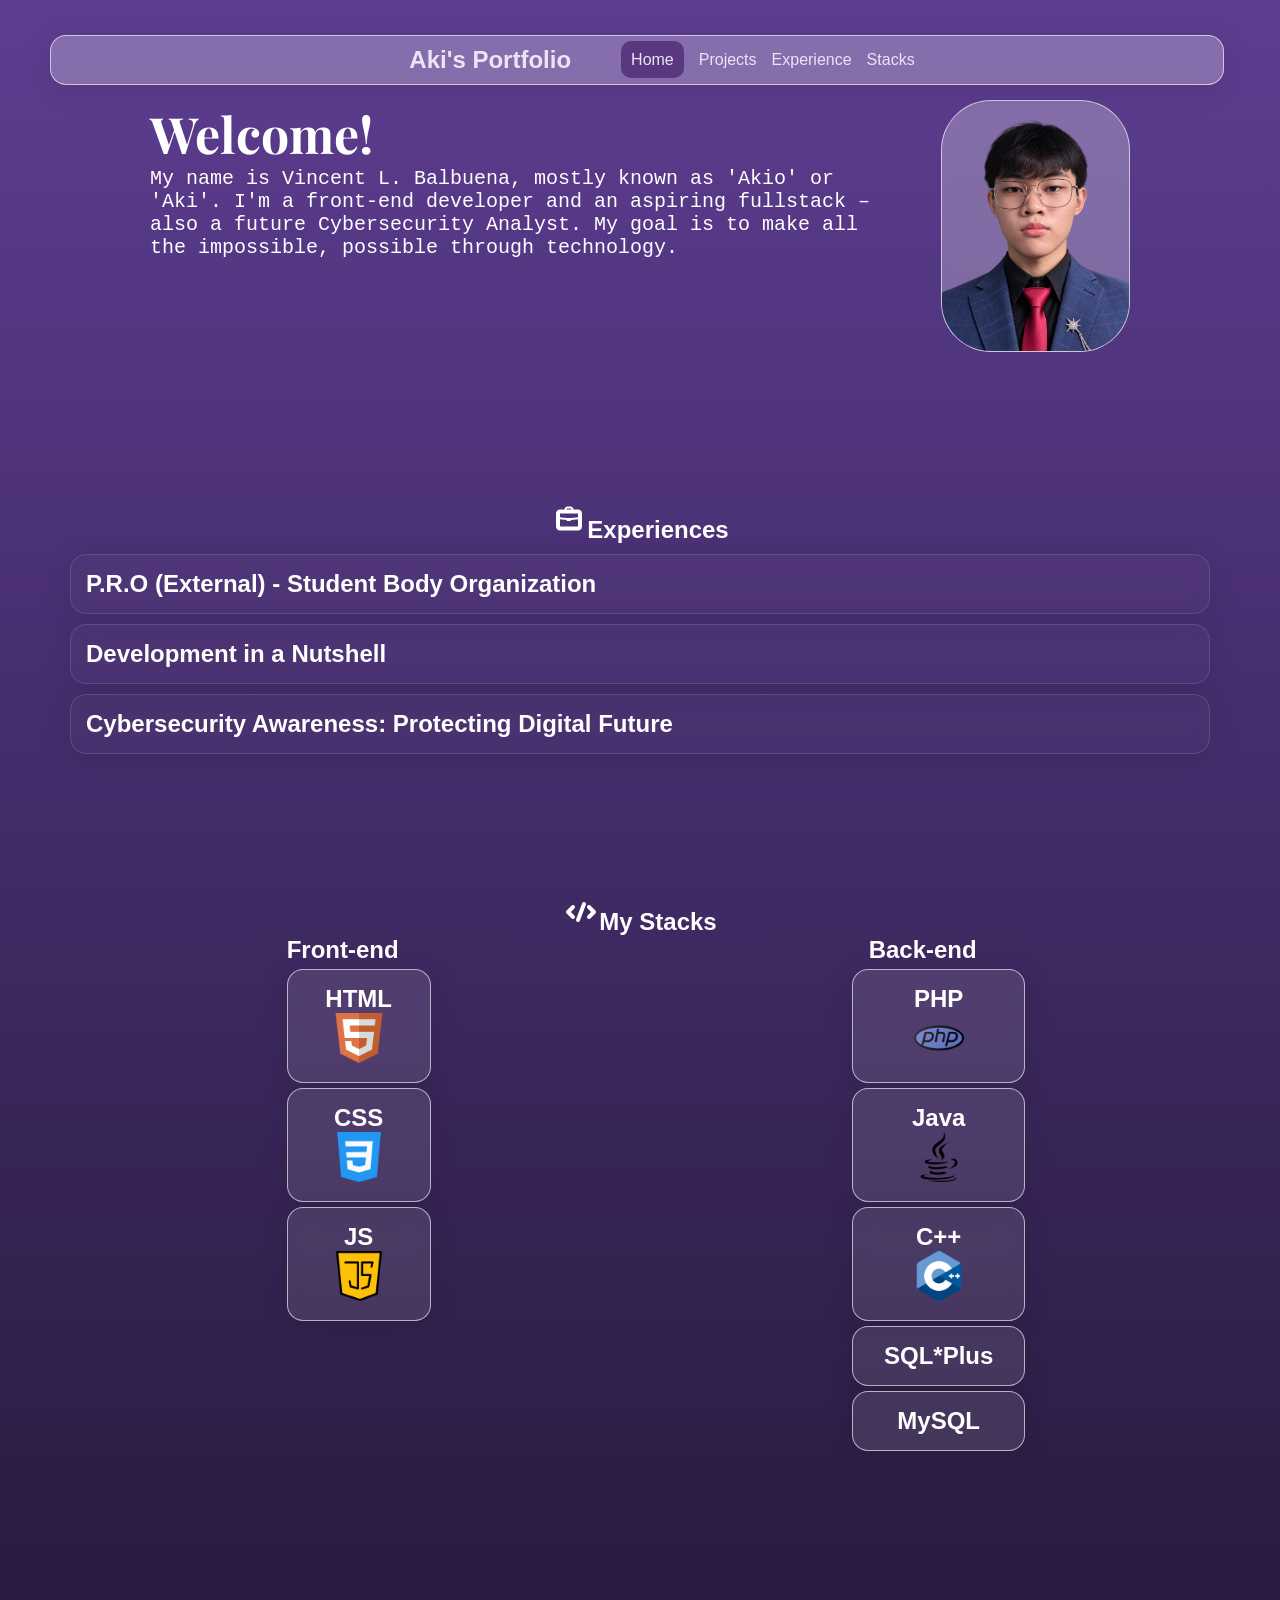
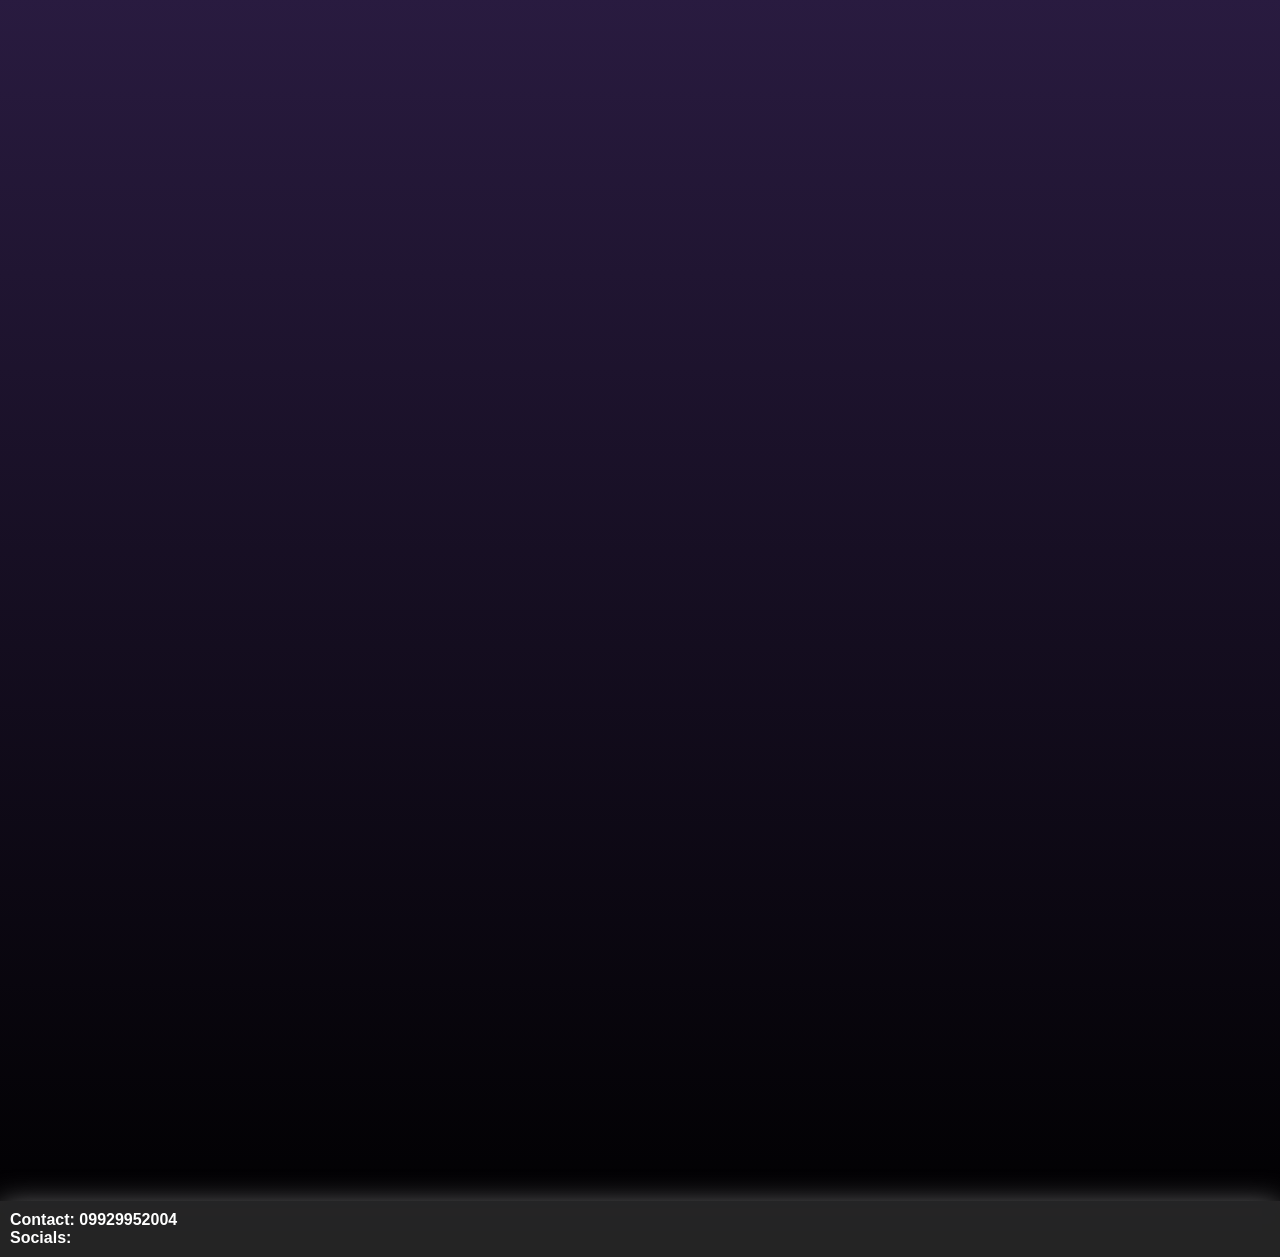
==== commit 564f2d9e: "Minor Changes #6" ====
--- a/index.html
+++ b/index.html
@@ -96,8 +96,8 @@
     </section>
 
     <footer>
-        <h4>Contact:</h4>
-        <h4>Socials:</h4>
+        <h4>Contact: 09929952004</h4>
+        <h4>Socials: </h4>
     </footer>
 </body>
 </html>
--- a/style.css
+++ b/style.css
@@ -173,35 +173,25 @@
     }
 
     .expCard {
-        background: rgba(255, 255, 255, 0.089);
+        background: rgba(255, 255, 255, 0.022);
         border-radius: 16px;
         box-shadow: 0 4px 30px rgba(0, 0, 0, 0.1);
         backdrop-filter: blur(6.7px);
         -webkit-backdrop-filter: blur(6.7px);
-        border: 1px solid rgba(255, 255, 255, 0.62);
+        border: 1px solid rgba(151, 151, 151, 0.267);
 
         padding: 15px;
         margin-top: 10px;
     }
 
     .expCard:hover {
-        box-shadow: 0 4px 30px rgba(195, 194, 194, 0.592);
+        box-shadow: 0 4px 30px rgba(195, 194, 194, 0.43);
         transition: .5s;
-        margin: 15px;
+        margin: 5px;
         
         .pGraph  {
-            transition: .5s;
             display: block;
         }
-    }
-
-    .expCard::before {
-        transition: .5s;
-    }
-
-    .expCard::after {
-        transition: .5s;
-        box-shadow: 0 4px 30px rgba(232, 232, 232, 0.858);
     }
 
     .sLineups {
@@ -288,10 +278,8 @@
                 }
             }
         }
-}
-
-@media (max-width: 800px) {
-    .bSec-in {
+
+        .bSec-in {
         padding: 2%;
 
         .sLineups {
@@ -303,7 +291,7 @@
                 margin: 0%;
 
                 .stacksCard {
-                    width: 100%;
+                    width: 80%;
                 }
             }
         }
@@ -313,5 +301,7 @@
 footer {
     margin-top: 100%;
     padding: 10px;
-    background-color: #7035b9;
+    backdrop-filter: blur(6.7px);
+    box-shadow: 0 4px 30px rgba(195, 194, 194, 0.592);
+    background: rgba(168, 168, 168, 0.211);
 }
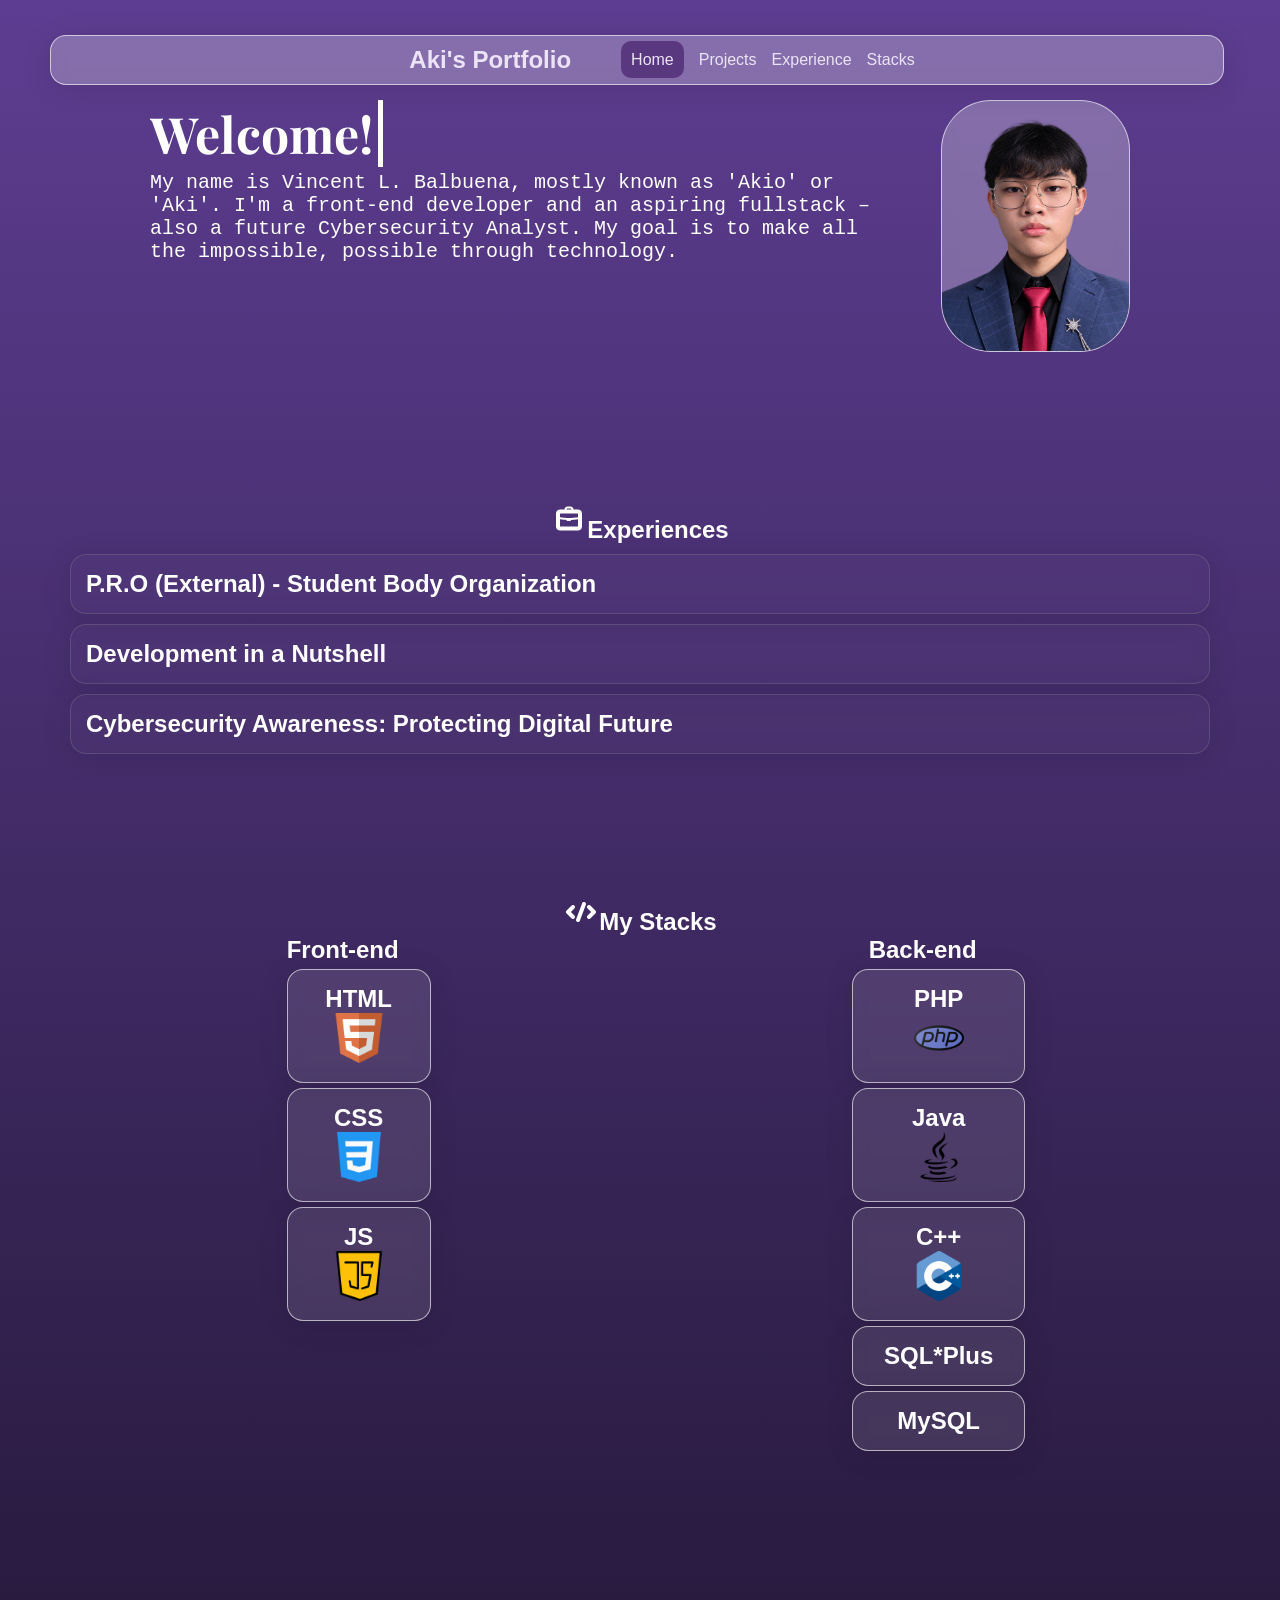
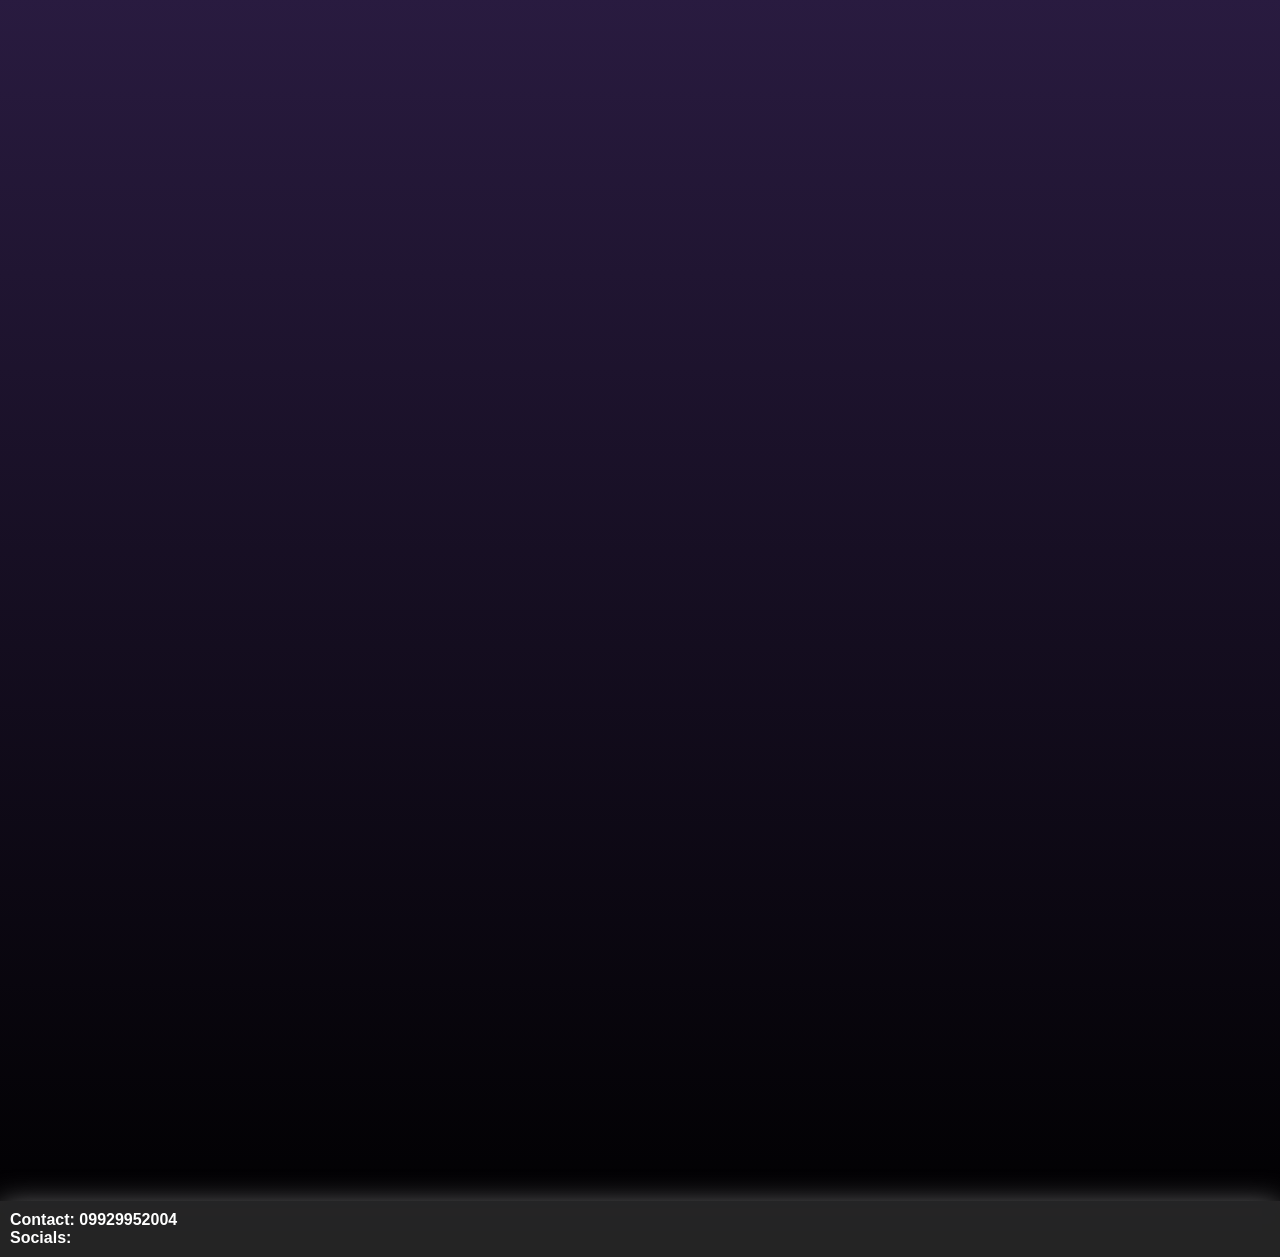
==== commit 5d46b37d: "7th Commit" ====
--- a/index.html
+++ b/index.html
@@ -31,7 +31,9 @@
     <!--*Main Body Starts Here-->
     <section id="Home" class="bSec">
         <div>
-            <h1>Welcome!</h1>
+            <div class="heroPCont">
+                <h1 class="gHead">Welcome!</h1>
+            </div>
             <p class="hText">My name is Vincent L. Balbuena, mostly known as 'Akio' or 'Aki'. I'm a front-end developer and an aspiring fullstack – also a future Cybersecurity Analyst. My goal is to make all the impossible, possible through technology.</p>
         </div>
         <img src="img & icons/myProfile.png" alt="MyProfile">
--- a/style.css
+++ b/style.css
@@ -32,6 +32,8 @@
     -webkit-backdrop-filter: blur(6.7px);
     border: 1px solid rgba(255, 255, 255, 0.62);
 
+    animation: navAnim 2s ease forwards;
+    transform: translate(50px, -90px);
     margin-top: 5px;
     width: 90%;
     padding: 10px;
@@ -41,7 +43,6 @@
     justify-content: center;
     gap: 50px;
     position: fixed;
-    transform: translate(50px, 30px);
     z-index: 1000;
 
     a {
@@ -74,7 +75,15 @@
         border-radius: 10px;
         background-color: #593880;
     }
-}
+
+}
+
+@keyframes navAnim {
+        to {
+            transform: translate(50px, 30px);
+        }
+}
+
 .sidebar {
     display: none;
     background: rgba(255, 255, 255, 0.26);
@@ -131,7 +140,7 @@
         }
 }
 
-/*====== Upper Body Section======*/
+/*====== Hero Section======*/
 .bSec {
     display: flex;
     padding: 100px 150px 80px 150px;
@@ -148,19 +157,37 @@
     }
 
     div {
-        h1 {
+
+        .heroPCont {
+            display: inline-block;
+
+            .gHead {
             font-family: 'Playfair', sans-serif;
             font-size: 50px;
+            white-space: nowrap;
+            overflow: hidden;
+            border-right: 5px solid;
+            width: 100%;
+            animation:
+                typing 1s steps(8) forwards,
+                cursor .4s step-end infinite alternate;
+            }
         }
 
         .hText {
-            font-family: monospace;
-            font-size: 20px;
-            color: white;
-
-            overflow: hidden;
-        }
-    }
+                    font-family: monospace;
+                    font-size: 20px;
+                    color: white;
+        }
+    }
+}
+
+@keyframes typing {
+    from {  width: 0}
+}
+
+@keyframes cursor {
+    50% { border-color: transparent;}
 }
 
 /*======Main Body Sections======*/
@@ -239,10 +266,17 @@
         align-items: center;
         padding: 10px;
         justify-content: space-between;
-        transform: translate(9px, 30px);
+        animation: navAnim 2s ease forwards;
+        transform: translate(10px, -50px);
 
         h2 a {
             color: #ece4f6;
+        }
+    }
+
+    @keyframes navAnim {
+        to {
+            transform: translate(10px, 30px);
         }
     }
 
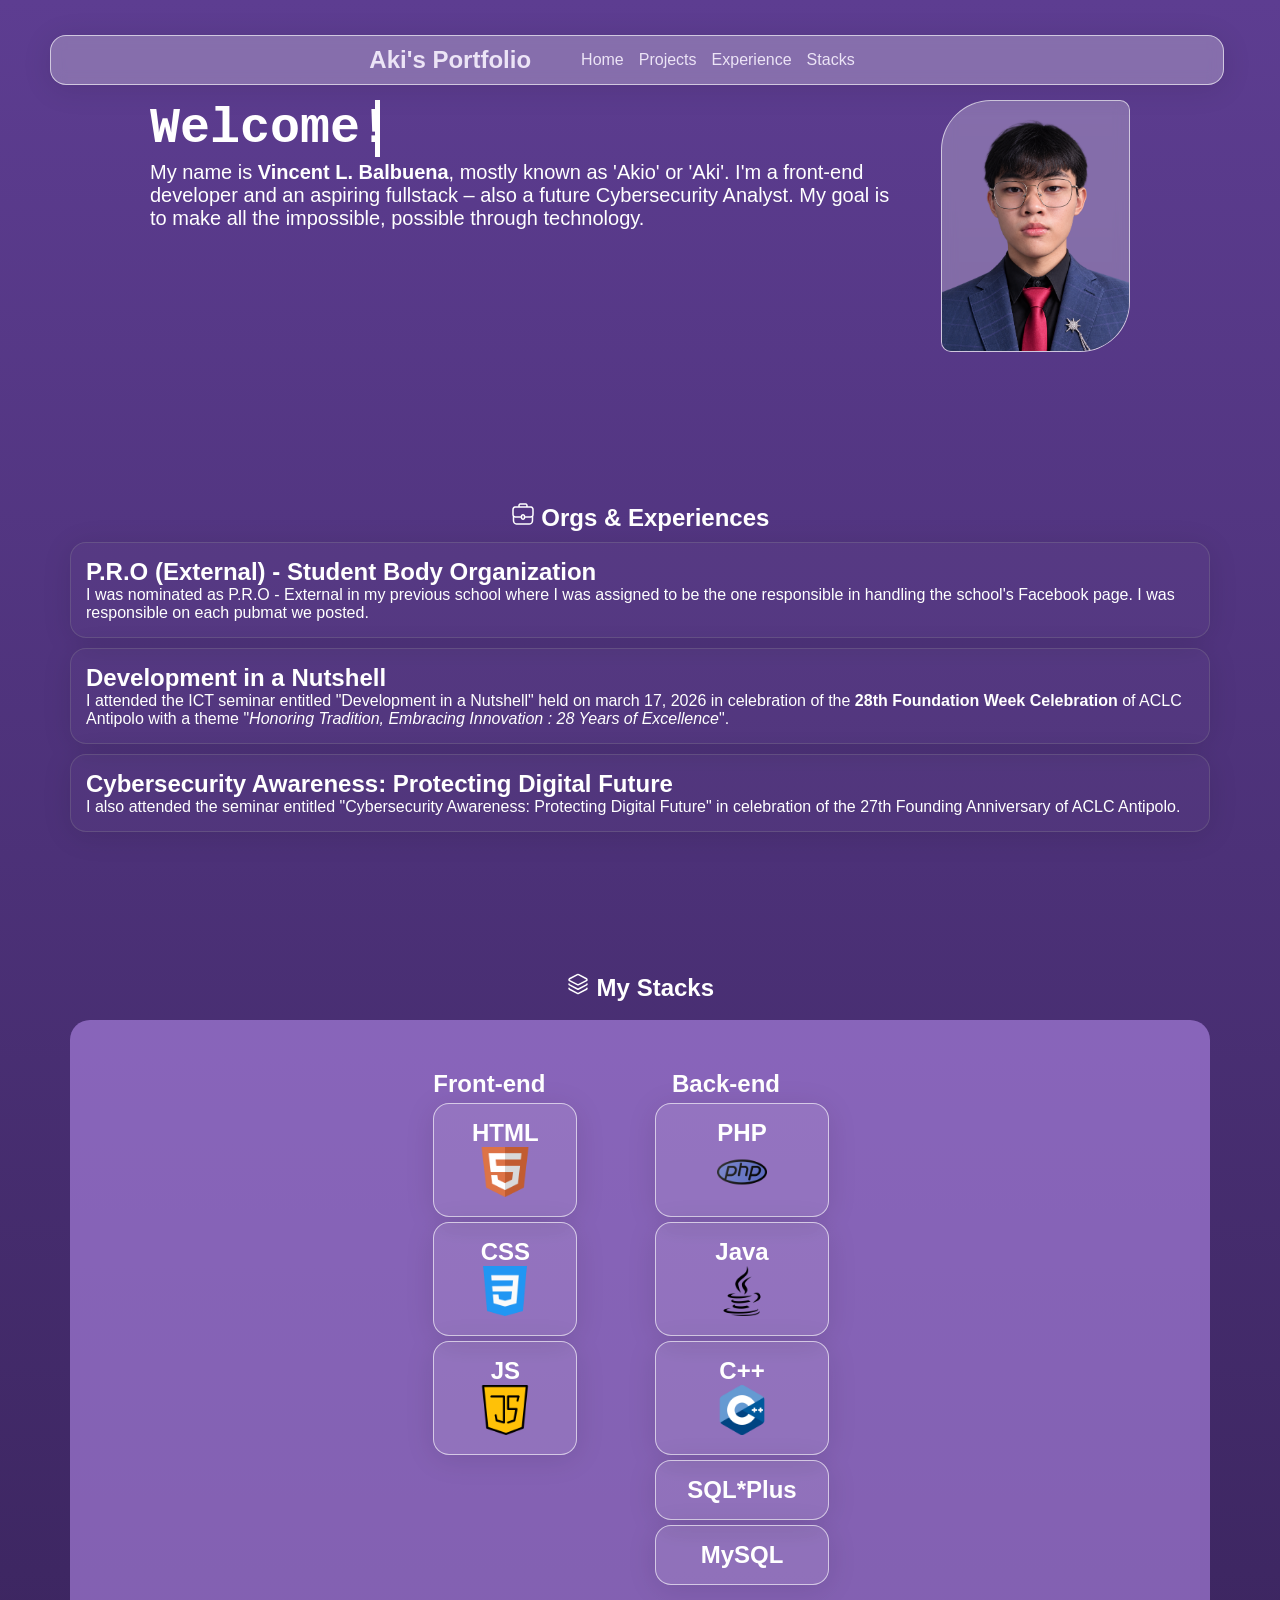
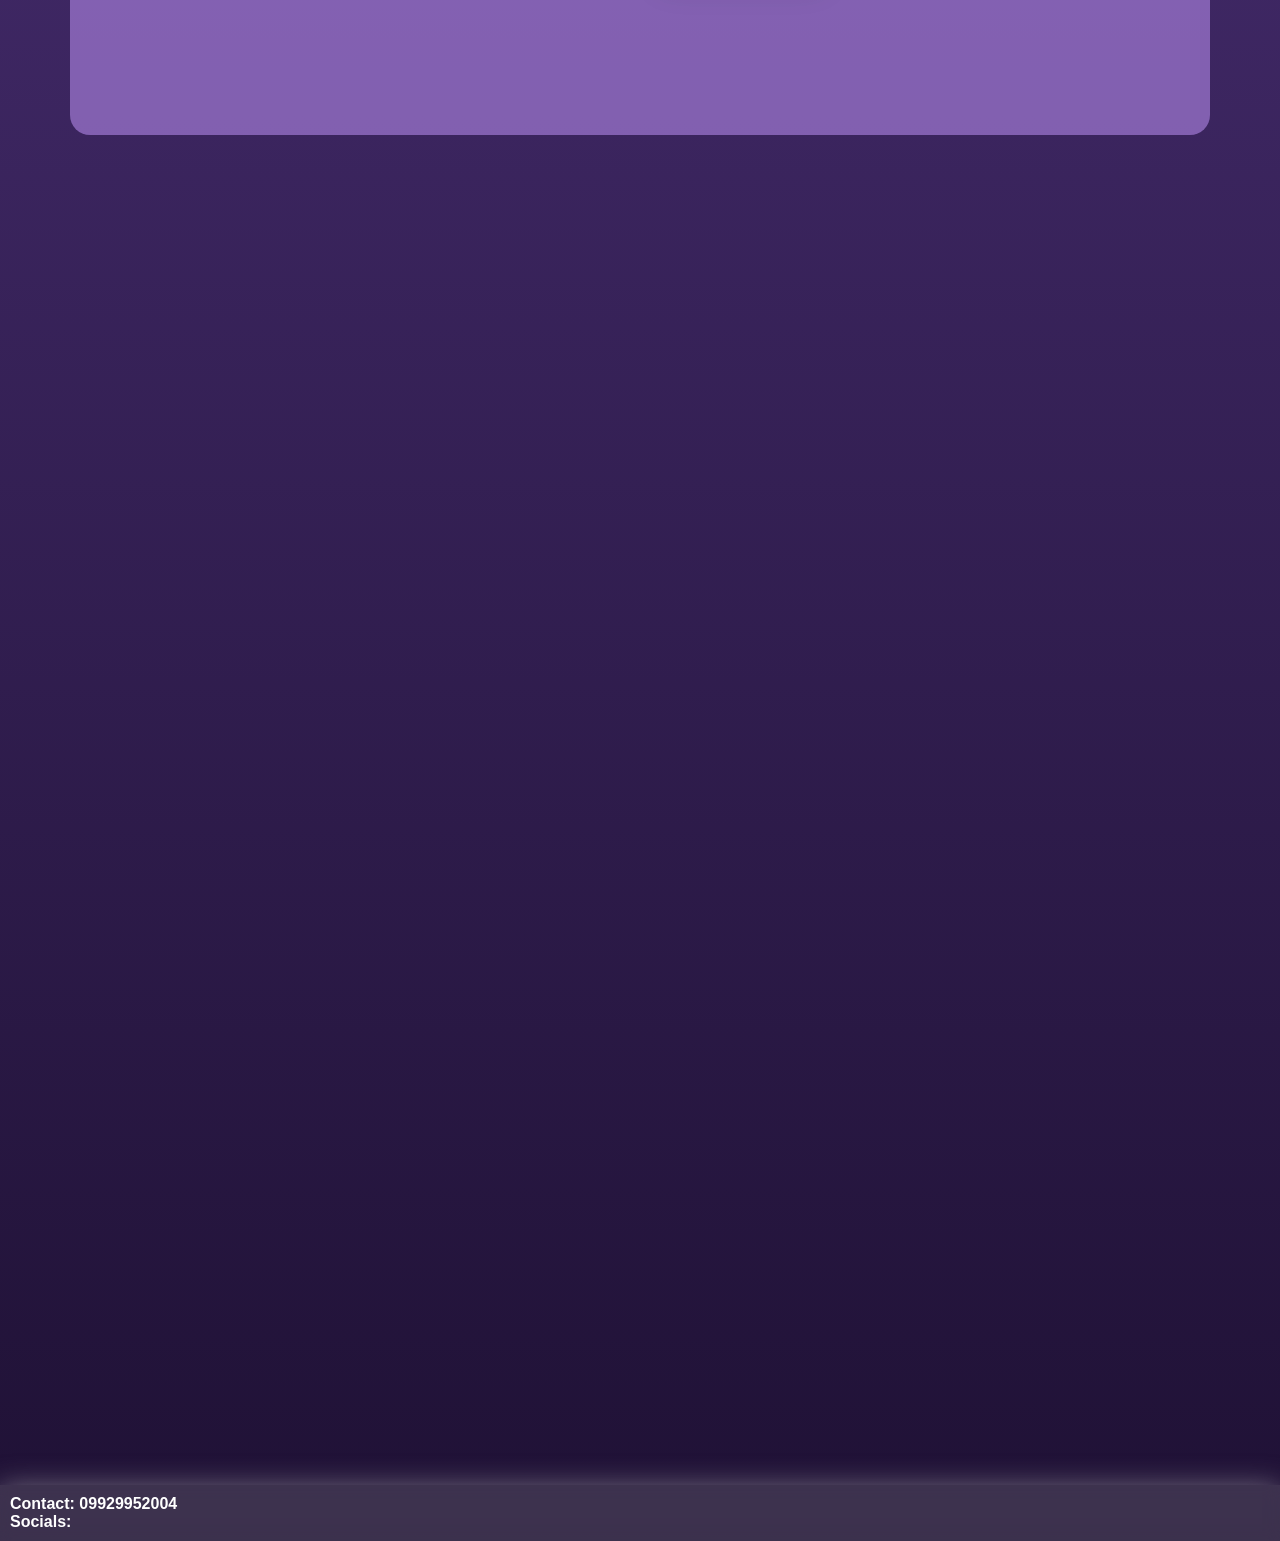
==== commit 081d35a4: "#10 Commit" ====
--- a/index.html
+++ b/index.html
@@ -10,18 +10,19 @@
 <body>
     <!--*Header Elements-->
     <header>
-        <a href="" onclick="navFunction(event)"><img src="img & icons/Menu.png"></a>
+        <!--<a href="" onclick="navFunction(event)"><img src="img & icons/Menu.png"></a>-->
         <h2><a href="#Home">Aki's Portfolio</a></h2>
         <ul>
-            <li><a href="#Home" class="active-navbtn">Home</a></li>
+            <li><a href="#Home" class="navbtn">Home</a></li>
             <li><a href="projects.html" class="navbtn">Projects</a></li>
             <li><a href="#Experience" class="navbtn">Experience</a></li>
             <li><a href="#Stacks" class="navbtn">Stacks</a></li>
         </ul>
+        <a href="" onclick="navFunction(event)"><svg xmlns="http://www.w3.org/2000/svg" width="24" height="24" viewBox="0 0 24 24" fill="none"><path fill-rule="evenodd" clip-rule="evenodd" d="M19.75 10C19.75 10.4142 19.4142 10.75 19 10.75L5 10.75C4.58579 10.75 4.25 10.4142 4.25 10C4.25 9.58579 4.58579 9.25 5 9.25L19 9.25C19.4142 9.25 19.75 9.58579 19.75 10Z" fill="currentColor"/><path fill-rule="evenodd" clip-rule="evenodd" d="M19.75 14C19.75 14.4142 19.4142 14.75 19 14.75L5 14.75C4.58579 14.75 4.25 14.4142 4.25 14C4.25 13.5858 4.58579 13.25 5 13.25L19 13.25C19.4142 13.25 19.75 13.5858 19.75 14Z" fill="currentColor"/><path fill-rule="evenodd" clip-rule="evenodd" d="M19.75 6C19.75 6.41421 19.4142 6.75 19 6.75L5 6.75C4.58579 6.75 4.25 6.41421 4.25 6C4.25 5.58579 4.58579 5.25 5 5.25L19 5.25C19.4142 5.25 19.75 5.58579 19.75 6Z" fill="currentColor"/><path fill-rule="evenodd" clip-rule="evenodd" d="M19.75 18C19.75 18.4142 19.4142 18.75 19 18.75L5 18.75C4.58579 18.75 4.25 18.4142 4.25 18C4.25 17.5858 4.58579 17.25 5 17.25L19 17.25C19.4142 17.25 19.75 17.5858 19.75 18Z" fill="currentColor"/></svg></a>
     </header>
     <!--*Sidebar Elements-->
     <div class="sidebar" id="sidebar">
-        <a href="" onclick="navFunction(event)" class="navExtbtn"><img src="img & icons/Close Window.png"></a>
+        <a href="" onclick="navFunction(event)" class="navExtbtn"><svg xmlns="http://www.w3.org/2000/svg" width="24" height="24" viewBox="0 0 24 24" fill="none"><path d="M15 12.75C15.4142 12.75 15.75 12.4142 15.75 12C15.75 11.5858 15.4142 11.25 15 11.25H9C8.58579 11.25 8.25 11.5858 8.25 12C8.25 12.4142 8.58579 12.75 9 12.75H15Z" fill="currentColor"/><path fill-rule="evenodd" clip-rule="evenodd" d="M12.0574 1.25H11.9426C9.63424 1.24999 7.82519 1.24998 6.41371 1.43975C4.96897 1.63399 3.82895 2.03933 2.93414 2.93414C2.03933 3.82895 1.63399 4.96897 1.43975 6.41371C1.24998 7.82519 1.24999 9.63422 1.25 11.9426V12.0574C1.24999 14.3658 1.24998 16.1748 1.43975 17.5863C1.63399 19.031 2.03933 20.1711 2.93414 21.0659C3.82895 21.9607 4.96897 22.366 6.41371 22.5603C7.82519 22.75 9.63423 22.75 11.9426 22.75H12.0574C14.3658 22.75 16.1748 22.75 17.5863 22.5603C19.031 22.366 20.1711 21.9607 21.0659 21.0659C21.9607 20.1711 22.366 19.031 22.5603 17.5863C22.75 16.1748 22.75 14.3658 22.75 12.0574V11.9426C22.75 9.63423 22.75 7.82519 22.5603 6.41371C22.366 4.96897 21.9607 3.82895 21.0659 2.93414C20.1711 2.03933 19.031 1.63399 17.5863 1.43975C16.1748 1.24998 14.3658 1.24999 12.0574 1.25ZM3.9948 3.9948C4.56445 3.42514 5.33517 3.09825 6.61358 2.92637C7.91356 2.75159 9.62177 2.75 12 2.75C14.3782 2.75 16.0864 2.75159 17.3864 2.92637C18.6648 3.09825 19.4355 3.42514 20.0052 3.9948C20.5749 4.56445 20.9018 5.33517 21.0736 6.61358C21.2484 7.91356 21.25 9.62177 21.25 12C21.25 14.3782 21.2484 16.0864 21.0736 17.3864C20.9018 18.6648 20.5749 19.4355 20.0052 20.0052C19.4355 20.5749 18.6648 20.9018 17.3864 21.0736C16.0864 21.2484 14.3782 21.25 12 21.25C9.62177 21.25 7.91356 21.2484 6.61358 21.0736C5.33517 20.9018 4.56445 20.5749 3.9948 20.0052C3.42514 19.4355 3.09825 18.6648 2.92637 17.3864C2.75159 16.0864 2.75 14.3782 2.75 12C2.75 9.62177 2.75159 7.91356 2.92637 6.61358C3.09825 5.33517 3.42514 4.56445 3.9948 3.9948Z" fill="currentColor"/></svg></a>
         <div class="sidebar-in"><a href="#Home" class="sidebar-in-a">Home</a></div>
         <div class="sidebar-in"><a href="projects.html" class="sidebar-in-a">Projects</a></div>
         <div class="sidebar-in"><a href="#Experience" class="sidebar-in-a">Experience</a></div>
@@ -29,18 +30,18 @@
     </div>
 
     <!--*Main Body Starts Here-->
-    <section id="Home" class="bSec">
+    <section id="Home" class="Hero">
         <div>
             <div class="heroPCont">
                 <h1 class="gHead">Welcome!</h1>
             </div>
-            <p class="hText">My name is Vincent L. Balbuena, mostly known as 'Akio' or 'Aki'. I'm a front-end developer and an aspiring fullstack – also a future Cybersecurity Analyst. My goal is to make all the impossible, possible through technology.</p>
+            <p class="hText">My name is <strong>Vincent L. Balbuena</strong>, mostly known as 'Akio' or 'Aki'. I'm a front-end developer and an aspiring fullstack – also a future Cybersecurity Analyst. My goal is to make all the impossible, possible through technology.</p>
         </div>
         <img src="img & icons/myProfile.png" alt="MyProfile">
     </section>
 
     <section id="Experience" class="bSec-in">
-        <h1 style="text-align: center;"><img src="img & icons/Briefcase.png" alt="">Experiences</h1>
+        <h1 style="text-align: center;"><svg xmlns="http://www.w3.org/2000/svg" width="24" height="24" viewBox="0 0 24 24" fill="none"><path fill-rule="evenodd" clip-rule="evenodd" d="M13.6289 1.25H10.3711C9.97574 1.24999 9.63465 1.24998 9.35373 1.27293C9.05722 1.29715 8.76231 1.35064 8.47852 1.49524C8.05516 1.71095 7.71095 2.05516 7.49524 2.47852C7.35064 2.76231 7.29715 3.05722 7.27293 3.35373C7.25235 3.60556 7.25023 3.90573 7.25002 4.25H5.96858C5.2952 4.24999 4.74449 4.24999 4.29693 4.28655C3.83367 4.3244 3.41527 4.40514 3.02453 4.60423C2.41301 4.91582 1.91582 5.413 1.60423 6.02453C1.40514 6.41527 1.3244 6.83367 1.28655 7.29693C1.24999 7.74449 1.24999 8.29519 1.25 8.96856V11.1913C1.24999 11.8368 1.24998 12.3665 1.28519 12.7974C1.32168 13.244 1.39969 13.65 1.59333 14.0301C1.64114 14.1239 1.69345 14.215 1.75 14.3029L1.75 16.8324C1.74999 17.715 1.74999 18.4231 1.79677 18.9956C1.84484 19.584 1.94601 20.095 2.18597 20.5659C2.56947 21.3186 3.18139 21.9305 3.93404 22.314C4.405 22.554 4.91601 22.6551 5.50433 22.7032C6.07691 22.75 6.78499 22.75 7.66761 22.75H16.3324C17.215 22.75 17.9231 22.75 18.4957 22.7032C19.084 22.6551 19.595 22.554 20.066 22.314C20.8186 21.9305 21.4305 21.3186 21.814 20.5659C22.054 20.095 22.1552 19.584 22.2032 18.9956C22.25 18.4231 22.25 17.715 22.25 16.8324V14.303C22.3065 14.215 22.3589 14.1239 22.4067 14.0301C22.6003 13.65 22.6783 13.244 22.7148 12.7974C22.75 12.3665 22.75 11.8368 22.75 11.1913V8.96856C22.75 8.29519 22.75 7.74449 22.7134 7.29693C22.6756 6.83367 22.5949 6.41527 22.3958 6.02453C22.0842 5.41301 21.587 4.91582 20.9755 4.60423C20.5847 4.40514 20.1663 4.3244 19.7031 4.28655C19.2555 4.24998 18.7048 4.24999 18.0314 4.25H16.75C16.7498 3.90573 16.7476 3.60556 16.7271 3.35373C16.7028 3.05722 16.6494 2.76231 16.5048 2.47852C16.2891 2.05516 15.9448 1.71095 15.5215 1.49524C15.2377 1.35064 14.9428 1.29715 14.6463 1.27293C14.3653 1.24998 14.0243 1.24999 13.6289 1.25ZM15.9988 5.75C15.9992 5.75 15.9996 5.75 16 5.75C16.0004 5.75 16.0008 5.75 16.0012 5.75H18C18.7124 5.75 19.2017 5.75058 19.5809 5.78157C19.9514 5.81184 20.1504 5.86735 20.2945 5.94074C20.6238 6.10852 20.8915 6.37623 21.0593 6.70552C21.1327 6.84956 21.1882 7.04858 21.2184 7.41908C21.2494 7.79833 21.25 8.28756 21.25 9V11.16C21.25 11.8444 21.2494 12.3127 21.2198 12.6752C21.1909 13.0291 21.1381 13.2157 21.0702 13.3491C20.912 13.6596 20.6596 13.912 20.3491 14.0702C20.2157 14.1381 20.0291 14.1909 19.6752 14.2198C19.3127 14.2494 18.8444 14.25 18.16 14.25H14.25C14.25 13.0074 13.2426 12 12 12C10.7574 12 9.75 13.0074 9.75 14.25L5.84 14.25C5.15556 14.25 4.68734 14.2494 4.32476 14.2198C3.97093 14.1909 3.78426 14.1381 3.65092 14.0702C3.34045 13.912 3.08803 13.6596 2.92984 13.3491C2.8619 13.2157 2.80912 13.0291 2.78021 12.6752C2.75058 12.3127 2.75 11.8444 2.75 11.16L2.75 9C2.75 8.28756 2.75058 7.79834 2.78157 7.41908C2.81184 7.04858 2.86735 6.84956 2.94074 6.70552C3.10852 6.37624 3.37623 6.10852 3.70552 5.94074C3.84956 5.86735 4.04858 5.81184 4.41908 5.78157C4.79834 5.75059 5.28756 5.75 6 5.75H7.99879C7.9992 5.75 7.9996 5.75 8 5.75C8.0004 5.75 8.00081 5.75 8.00121 5.75H15.9988ZM15.2499 4.25C15.2496 3.90117 15.2473 3.66274 15.2321 3.47588C15.2154 3.27213 15.1872 3.19659 15.1683 3.15951C15.0964 3.01839 14.9816 2.90365 14.8405 2.83175C14.8034 2.81285 14.7279 2.78459 14.5241 2.76795C14.3116 2.75059 14.0324 2.75 13.6 2.75H10.4C9.96759 2.75 9.68838 2.75059 9.47588 2.76795C9.27213 2.78459 9.19659 2.81285 9.15951 2.83175C9.01839 2.90365 8.90365 3.01839 8.83175 3.15951C8.81285 3.19659 8.78459 3.27213 8.76795 3.47588C8.75268 3.66274 8.75039 3.90117 8.75006 4.25L15.2499 4.25ZM3.25 16.8V15.5278C3.54844 15.6356 3.86387 15.6871 4.20261 15.7148C4.63351 15.75 5.16326 15.75 5.80878 15.75L9.75 15.75C9.75 16.9926 10.7574 18 12 18C13.2426 18 14.25 16.9926 14.25 15.75H18.1913C18.8368 15.75 19.3665 15.75 19.7974 15.7148C20.1361 15.6871 20.4516 15.6356 20.75 15.5278V16.8C20.75 17.7224 20.7494 18.3692 20.7082 18.8735C20.6677 19.3691 20.5918 19.6607 20.4775 19.8849C20.2378 20.3554 19.8554 20.7378 19.385 20.9775C19.1607 21.0918 18.8691 21.1677 18.3735 21.2082C17.8692 21.2494 17.2225 21.25 16.3 21.25H7.7C6.77754 21.25 6.1308 21.2494 5.62648 21.2082C5.13092 21.1677 4.83928 21.0918 4.61502 20.9775C4.14462 20.7378 3.76217 20.3554 3.52248 19.8849C3.40822 19.6607 3.33228 19.3691 3.29179 18.8735C3.25058 18.3692 3.25 17.7224 3.25 16.8ZM12 16.5C11.5858 16.5 11.25 16.1642 11.25 15.75V14.25C11.25 13.8358 11.5858 13.5 12 13.5C12.4142 13.5 12.75 13.8358 12.75 14.25V14.99L12.75 14.995L12.75 15V15.75C12.75 16.1642 12.4142 16.5 12 16.5Z" fill="currentColor"/></svg> Orgs & Experiences</h1>
         <div class="expCard">
             <h2>P.R.O (External) - Student Body Organization</h2>
             <p class="pGraph">I was nominated as P.R.O - External in my previous school where I was assigned to be the one responsible in handling the school's Facebook page. I was responsible on each pubmat we posted.</p>
@@ -56,7 +57,8 @@
     </section>
 
     <section id="Stacks" class="bSec-in">
-        <h1 style="text-align: center;"><img src="img & icons/Source CodeLast.png" alt="">My Stacks</h1>
+        <h1 style="text-align: center;"><svg xmlns="http://www.w3.org/2000/svg" width="24" height="24" viewBox="0 0 24 24" fill="none"><path d="M 3.5533 6.7813 L 11.3786 2.66 c 0.3893 -0.2053 0.8533 -0.2053 1.2427 0 l 7.8266 4.1213 c 0.712 0.3747 0.712 1.3947 0 1.7693 l -7.8266 4.1213 c -0.3893 0.2053 -0.8533 0.2053 -1.2427 0 L 3.5533 8.552 c -0.712 -0.3747 -0.712 -1.3947 0 -1.7693 Z" fill="none" stroke="currentColor" stroke-linecap="round" stroke-linejoin="round" stroke-width="1.5"></path><path d="M 20.9813 12 c 0 0.348 -0.1787 0.6973 -0.5347 0.8853 l -7.8266 4.1213 c -0.3893 0.2053 -0.8533 0.2053 -1.2427 0 l -7.8266 -4.1213 c -0.356 -0.188 -0.5347 -0.536 -0.5347 -0.8853" fill="none" stroke="currentColor" stroke-linecap="round" stroke-linejoin="round" stroke-width="1.5"></path><path d="M 20.9813 16.3333 c 0 0.348 -0.1787 0.6973 -0.5347 0.8853 l -7.8266 4.1213 c -0.3893 0.2053 -0.8533 0.2053 -1.2427 0 l -7.8266 -4.1213 c -0.356 -0.188 -0.5347 -0.536 -0.5347 -0.8853" fill="none" stroke="currentColor" stroke-linecap="round" stroke-linejoin="round" stroke-width="1.5"></path></svg> My Stacks</h1>
+        <br>
         <div class="sLineups">
             <div class="sLineups-Cont">
                 <h1>Front-end</h1>
--- a/style.css
+++ b/style.css
@@ -13,8 +13,13 @@
 }
 
 body {
-    background-image: linear-gradient(#5d3d91, #000000);
+    background-image: linear-gradient(#5d3d91, #1f1135);
     background-repeat: no-repeat;
+}
+
+a:hover{
+        transition: 2s;
+        text-decoration: underline;
 }
 
 /*====== Header/Navigation Bar ======*/
@@ -32,8 +37,9 @@
     -webkit-backdrop-filter: blur(6.7px);
     border: 1px solid rgba(255, 255, 255, 0.62);
 
-    animation: navAnim 2s ease forwards;
+    animation: navAnim 1s ease-out forwards;
     transform: translate(50px, -90px);
+    opacity: 0%;
     margin-top: 5px;
     width: 90%;
     padding: 10px;
@@ -58,8 +64,7 @@
         gap: 15px;
     }
 
-    img {
-        margin: 0%;
+    svg {
         display: none;
     }
 
@@ -70,30 +75,27 @@
         background-color: #593880;
     }
 
-    .active-navbtn {
-        padding: 10px;
-        border-radius: 10px;
-        background-color: #593880;
-    }
-
 }
 
 @keyframes navAnim {
         to {
             transform: translate(50px, 30px);
+            opacity: 100%;
         }
 }
 
 .sidebar {
     display: none;
-    background: rgba(255, 255, 255, 0.26);
+    background: rgba(104, 98, 98, 0.26);
     border-radius: 0 16px 16px 0px;
     box-shadow: 0 4px 30px rgba(0, 0, 0, 0.1);
+    border-right: .2px solid rgba(255, 255, 255, 0.62);;
     backdrop-filter: blur(6.7px);
     position: fixed;
     z-index: 1001;
     flex-direction: column;
     height: 100%;
+    padding: 10px;
 
     a {
         text-decoration: none;
@@ -103,6 +105,7 @@
 
     .navExtbtn {
         border-radius: 0 16px 16px 0px;
+        padding: 10px 5px 5px 0px;
         width: 100%;
         display: flex;
         justify-content: right;
@@ -111,17 +114,21 @@
     .sidebar-in {
         text-align: center;
         padding: 30px;
+        border-radius: 20px;
     }
 
     .sidebar-in:hover{
         transition: .10s;
+        background-color: rgba(236, 246, 254, 0.786);
         box-shadow: 0 4px 30px rgba(195, 194, 194, 0.592);
         border: 1px solid white;
-    }
-
-    .sidebar-in-a {
-        padding: 30px;
-    }
+
+        .sidebar-in-a {
+            transition: .5s;
+            color: #181A18;
+        }
+    }
+
 }
 @media (max-width: 700px) {
         header {
@@ -141,7 +148,14 @@
 }
 
 /*====== Hero Section======*/
-.bSec {
+@keyframes typing {
+    from {  width: 0px}
+}
+@keyframes cursor {
+    50% { border-color: transparent;}
+}
+
+.Hero {
     display: flex;
     padding: 100px 150px 80px 150px;
     justify-content: center;
@@ -149,11 +163,12 @@
     img {
         height: 250px;
         width: auto;
-        border-radius: 50px;
+        border-radius: 50px 10px;
         margin-left: 40px;
         background: rgba(255, 255, 255, 0.26);
         border: 1px solid rgba(255, 255, 255, 0.62);
         backdrop-filter: blur(6.7px);
+        display: block;
     }
 
     div {
@@ -162,42 +177,60 @@
             display: inline-block;
 
             .gHead {
+            font-family: monospace;
+            font-size: 50px;
+            white-space: nowrap;
+            overflow: hidden;
+            border-right: 5px solid white;
+            width: 225px;
+            animation:
+                typing 1s steps(8) forwards,
+                cursor .4s step-end infinite alternate;
+            }
+        }
+
+        .hText {
+                    font-family: Arial, Helvetica, sans-serif;
+                    font-size: 20px;
+                    color: white;
+        }
+    }
+}
+
+.heroPCont-stacks {
+    display: inline-block;
+
+        .gHead-stacks {
             font-family: 'Playfair', sans-serif;
             font-size: 50px;
             white-space: nowrap;
             overflow: hidden;
-            border-right: 5px solid;
+            border-right: 5px solid white;
             width: 100%;
             animation:
-                typing 1s steps(8) forwards,
+                typing 1s steps(10) forwards,
                 cursor .4s step-end infinite alternate;
-            }
-        }
-
-        .hText {
-                    font-family: monospace;
-                    font-size: 20px;
-                    color: white;
-        }
-    }
-}
-
-@keyframes typing {
-    from {  width: 0}
-}
-
-@keyframes cursor {
-    50% { border-color: transparent;}
+    }
+}
+
+.dullT {
+    display: none;
 }
 
 /*======Main Body Sections======*/
+
+
+@keyframes cardsAnim {
+    from {
+            transform: translate(0, 10px);
+            opacity: 0;
+    }
+}
+
 .bSec-in {
     padding: 70px;
     justify-content: center;
-
-    .pGraph {
-        display: none;
-    }
+    animation: cardsAnim 1s ease forwards;
 
     .expCard {
         background: rgba(255, 255, 255, 0.022);
@@ -207,6 +240,9 @@
         -webkit-backdrop-filter: blur(6.7px);
         border: 1px solid rgba(151, 151, 151, 0.267);
 
+        animation-delay: calc(var(--i) * 0.2s);
+        animation: cardsAnim 1s ease-out forwards;
+
         padding: 15px;
         margin-top: 10px;
     }
@@ -214,47 +250,54 @@
     .expCard:hover {
         box-shadow: 0 4px 30px rgba(195, 194, 194, 0.43);
         transition: .5s;
-        margin: 5px;
-        
-        .pGraph  {
-            display: block;
-        }
+        transform: translateY(-10px)
     }
 
     .sLineups {
         display: flex;
         gap: 20px;
-        flex-wrap: wrap;
-        justify-content: space-around;
+        justify-content: center;
+        text-align: center;
+        gap: 50px;
+        display: grid;
+        grid-template-columns: auto auto auto;
+        grid-template-rows: auto auto auto;
+        border-radius: 20px;
+        backdrop-filter: blur(20px);
+        background-color: #c799ff82;
+        padding: 20px;
 
         .progLangIcon {
             width: auto;
             height: 50px;
         }
-    }
-
-    .stacksCard {
-        background: rgba(255, 255, 255, 0.104);
-        border-radius: 16px;
-        box-shadow: 0 4px 30px rgba(0, 0, 0, 0.1);
-        backdrop-filter: blur(6.7px);
-        -webkit-backdrop-filter: blur(6.7px);
-        border: 1px solid rgba(255, 255, 255, 0.62);
-
-        padding: 15px;
-        margin-top: 5px;
-        width: 100%;
-    }
-
-    .stacksCard:hover {
-        box-shadow: 0 4px 30px rgba(195, 194, 194, 0.592);
-        text-align: center;
-        transition: .5s;
-    }
-
-    .sLineups-Cont {
-        text-align: center;
-    }
+        .stacksCard {
+            background: rgba(255, 255, 255, 0.104);
+            border-radius: 16px;
+            box-shadow: 0 4px 30px rgba(0, 0, 0, 0.1);
+            backdrop-filter: blur(6.7px);
+            -webkit-backdrop-filter: blur(6.7px);
+            border: .5px solid rgba(255, 255, 255, 0.62);
+
+            padding: 15px;
+            margin-top: 5px;
+            width: 100%;
+        }
+
+        .stacksCard:hover {
+            box-shadow: 0 4px 30px rgba(195, 194, 194, 0.592);
+            background-color: #ece4f6;
+            color: #181A18;
+            transition: .5s;
+        }
+
+        .sLineups-Cont {
+            padding: 30px;
+            text-align: center;
+            animation: cardsAnim 3s ease forwards;
+        }
+    }
+
 }
 
 @media (max-width: 700px){
@@ -267,38 +310,51 @@
         padding: 10px;
         justify-content: space-between;
         animation: navAnim 2s ease forwards;
+        opacity: 0%;
         transform: translate(10px, -50px);
 
         h2 a {
             color: #ece4f6;
-        }
-    }
-
+            font-size: 20px;
+        }
+        svg {
+            display: block;
+            margin: 0%;
+        }
+
+    }
     @keyframes navAnim {
         to {
             transform: translate(10px, 30px);
-        }
-    }
-
-    .bSec {
+            opacity: 100%;
+        }
+    }
+
+    .Hero {
             display: flex;
-            padding-top: 100px;
+            flex-direction: column;
+            padding-top: 200px;
             padding-right: 10px;
             padding-left: 10px;
+            padding-bottom: 300px;
             justify-content: center;
-    
+            text-align: center;
+
             img {
-                height: 230px;
-                width: auto;
-                border-radius: 50px;
+                height: auto;
+                width: 200px;
+                border-radius: 50px 10px;
+                align-self: center;
                 margin-left: 10px;
+
                 background: rgba(255, 255, 255, 0.26);
                 border: 1px solid rgba(255, 255, 255, 0.62);
                 backdrop-filter: blur(6.7px);
             }
     
             div {
-                h1 {
+
+                .gHead {
                     font-family: 'Playfair', sans-serif;
                     font-size: 30px;
                 }
@@ -307,23 +363,23 @@
                     font-family: monospace;
                     font-size: 15px;
                     color: white;
-    
-                    overflow: hidden;
+                    text-align: justify;
+                    margin-bottom: 50px;
+
                 }
             }
+        }
+
+        .dullT{
+            display: block;
+            padding-bottom: 20px;
         }
 
         .bSec-in {
         padding: 2%;
 
         .sLineups {
-            padding: 0%;
-            margin: 0%;
-
             .sLineups-Cont {
-                padding: 0%;
-                margin: 0%;
-
                 .stacksCard {
                     width: 80%;
                 }
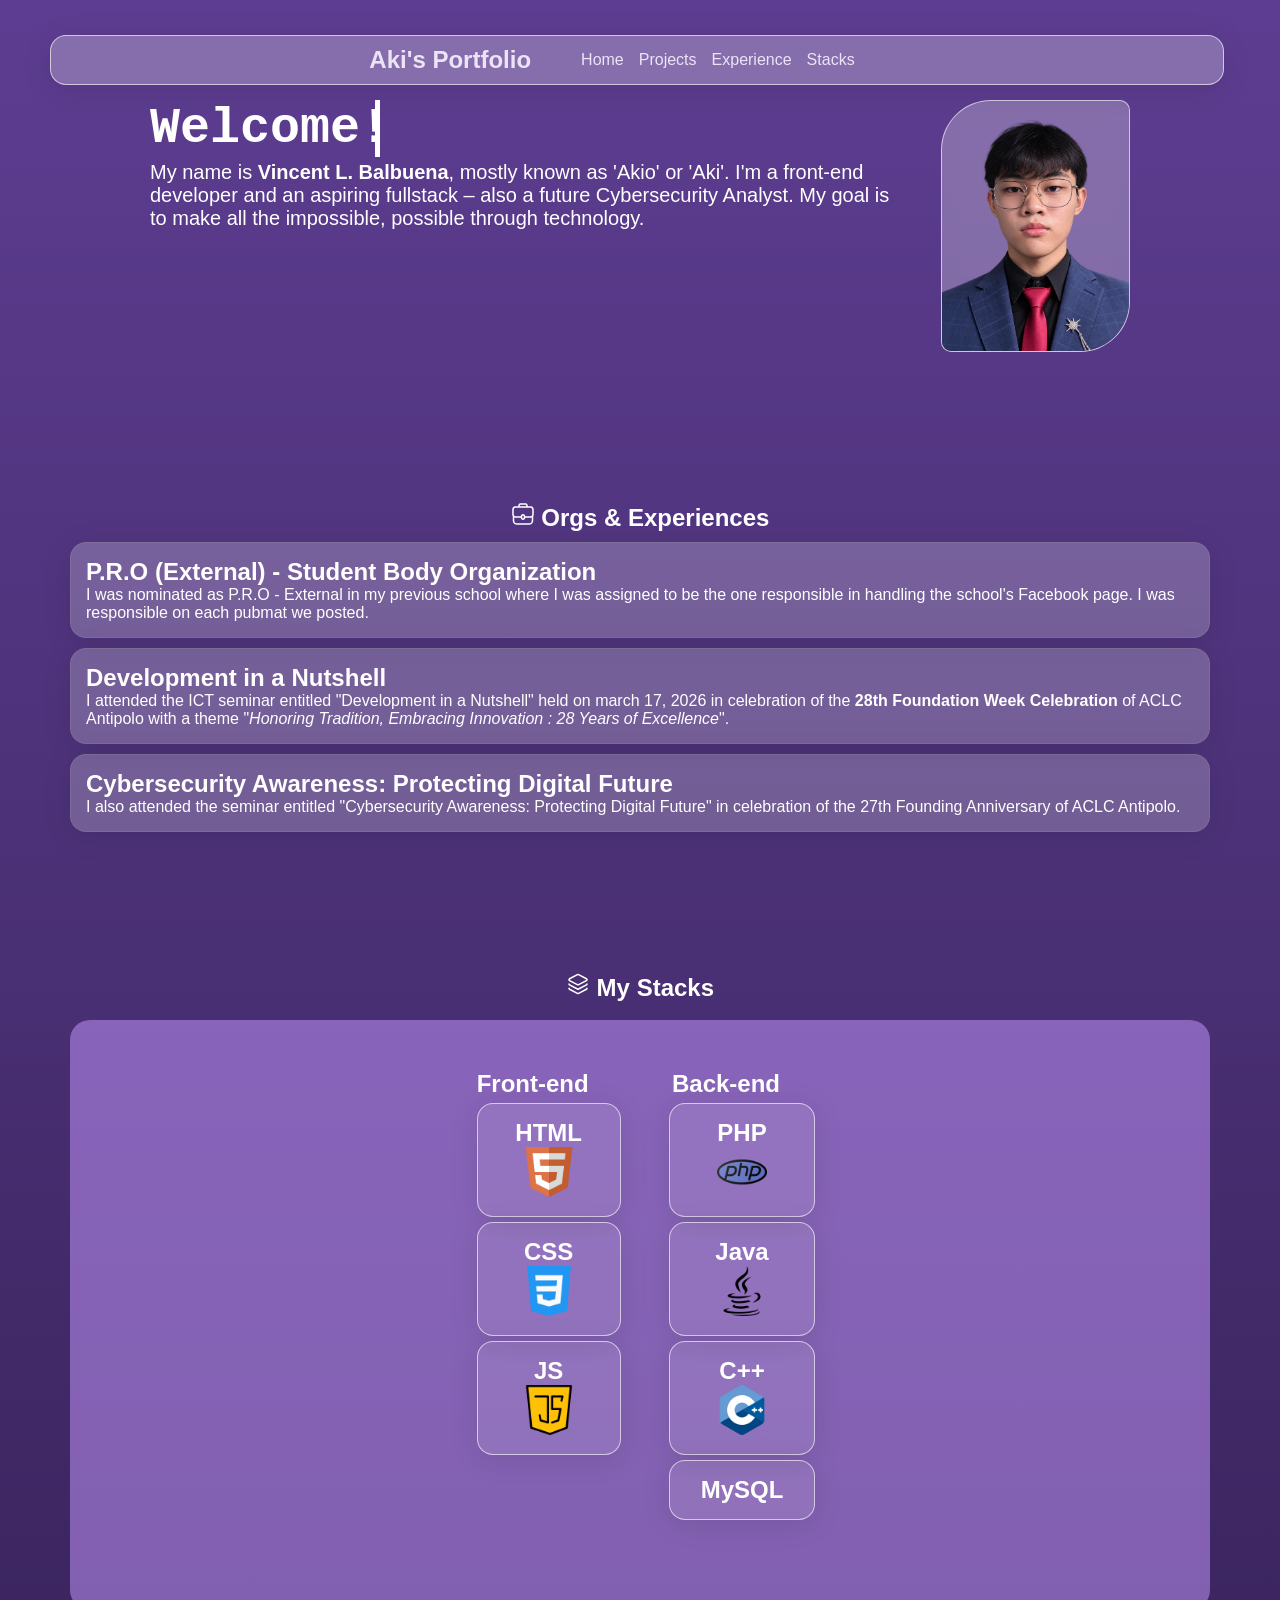
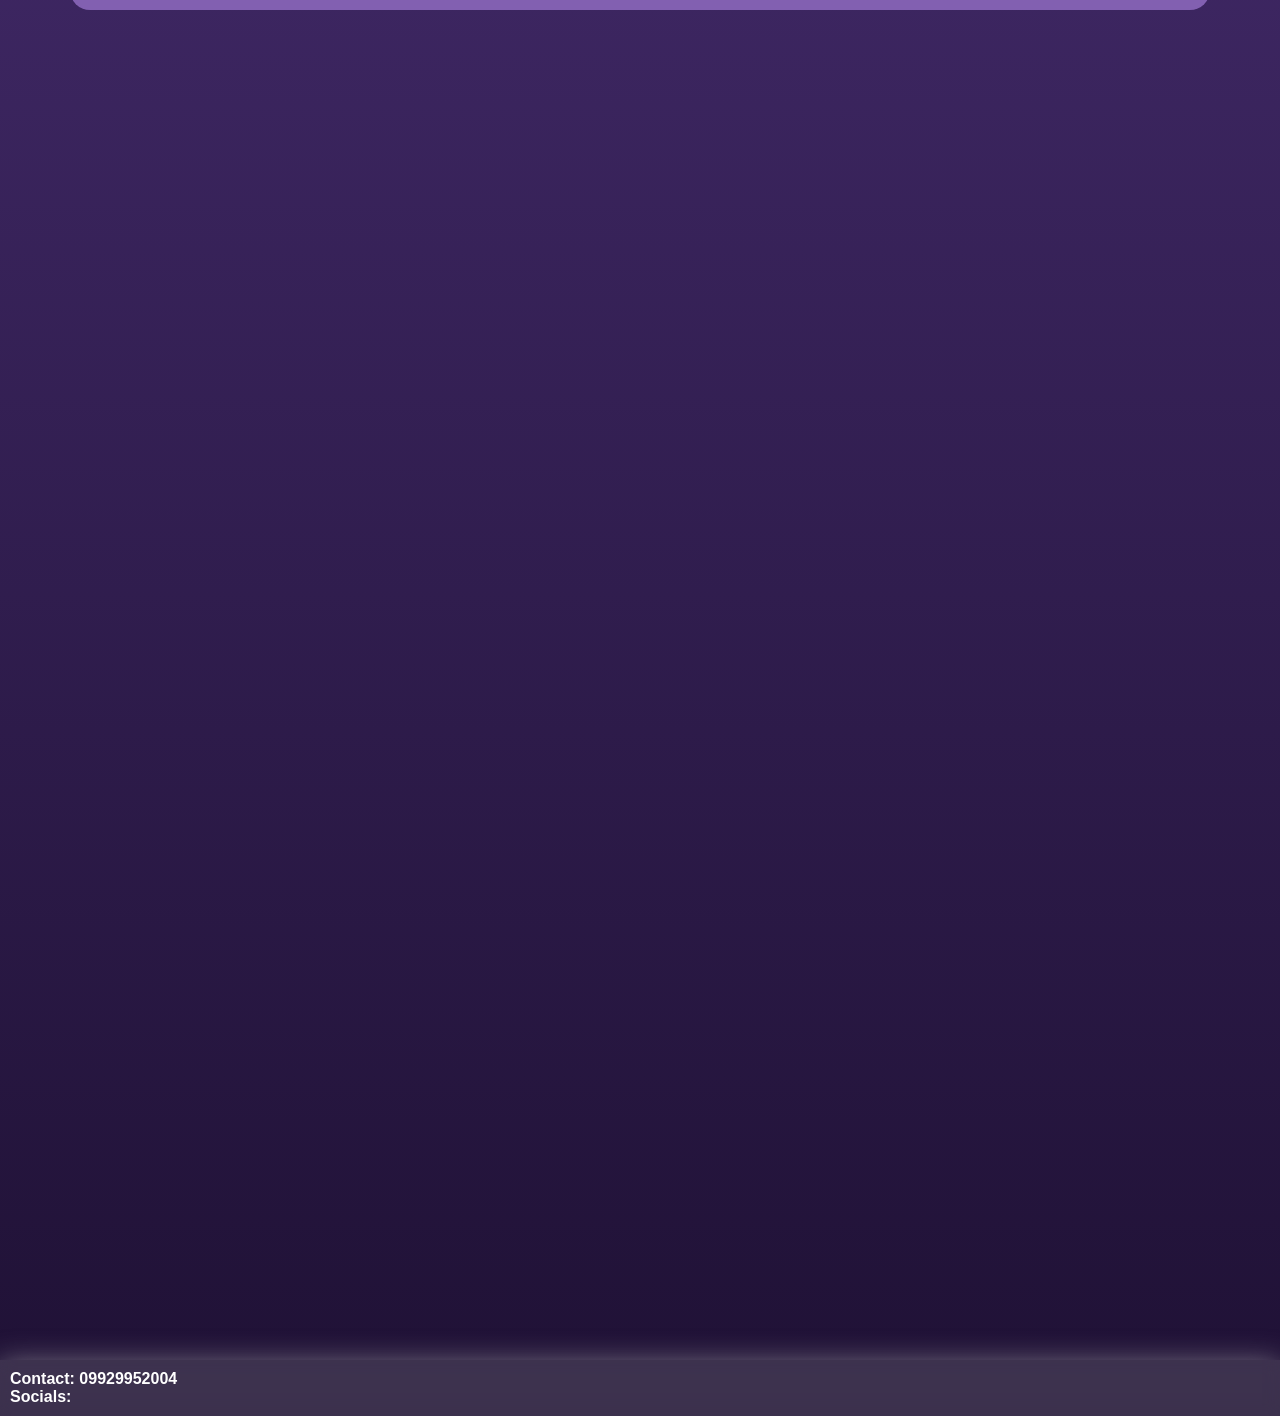
==== commit 98633fd3: "Minor Commit #13" ====
--- a/index.html
+++ b/index.html
@@ -39,7 +39,7 @@
         </div>
         <img src="img & icons/myProfile.png" alt="MyProfile">
     </section>
-
+    
     <section id="Experience" class="bSec-in">
         <h1 style="text-align: center;"><svg xmlns="http://www.w3.org/2000/svg" width="24" height="24" viewBox="0 0 24 24" fill="none"><path fill-rule="evenodd" clip-rule="evenodd" d="M13.6289 1.25H10.3711C9.97574 1.24999 9.63465 1.24998 9.35373 1.27293C9.05722 1.29715 8.76231 1.35064 8.47852 1.49524C8.05516 1.71095 7.71095 2.05516 7.49524 2.47852C7.35064 2.76231 7.29715 3.05722 7.27293 3.35373C7.25235 3.60556 7.25023 3.90573 7.25002 4.25H5.96858C5.2952 4.24999 4.74449 4.24999 4.29693 4.28655C3.83367 4.3244 3.41527 4.40514 3.02453 4.60423C2.41301 4.91582 1.91582 5.413 1.60423 6.02453C1.40514 6.41527 1.3244 6.83367 1.28655 7.29693C1.24999 7.74449 1.24999 8.29519 1.25 8.96856V11.1913C1.24999 11.8368 1.24998 12.3665 1.28519 12.7974C1.32168 13.244 1.39969 13.65 1.59333 14.0301C1.64114 14.1239 1.69345 14.215 1.75 14.3029L1.75 16.8324C1.74999 17.715 1.74999 18.4231 1.79677 18.9956C1.84484 19.584 1.94601 20.095 2.18597 20.5659C2.56947 21.3186 3.18139 21.9305 3.93404 22.314C4.405 22.554 4.91601 22.6551 5.50433 22.7032C6.07691 22.75 6.78499 22.75 7.66761 22.75H16.3324C17.215 22.75 17.9231 22.75 18.4957 22.7032C19.084 22.6551 19.595 22.554 20.066 22.314C20.8186 21.9305 21.4305 21.3186 21.814 20.5659C22.054 20.095 22.1552 19.584 22.2032 18.9956C22.25 18.4231 22.25 17.715 22.25 16.8324V14.303C22.3065 14.215 22.3589 14.1239 22.4067 14.0301C22.6003 13.65 22.6783 13.244 22.7148 12.7974C22.75 12.3665 22.75 11.8368 22.75 11.1913V8.96856C22.75 8.29519 22.75 7.74449 22.7134 7.29693C22.6756 6.83367 22.5949 6.41527 22.3958 6.02453C22.0842 5.41301 21.587 4.91582 20.9755 4.60423C20.5847 4.40514 20.1663 4.3244 19.7031 4.28655C19.2555 4.24998 18.7048 4.24999 18.0314 4.25H16.75C16.7498 3.90573 16.7476 3.60556 16.7271 3.35373C16.7028 3.05722 16.6494 2.76231 16.5048 2.47852C16.2891 2.05516 15.9448 1.71095 15.5215 1.49524C15.2377 1.35064 14.9428 1.29715 14.6463 1.27293C14.3653 1.24998 14.0243 1.24999 13.6289 1.25ZM15.9988 5.75C15.9992 5.75 15.9996 5.75 16 5.75C16.0004 5.75 16.0008 5.75 16.0012 5.75H18C18.7124 5.75 19.2017 5.75058 19.5809 5.78157C19.9514 5.81184 20.1504 5.86735 20.2945 5.94074C20.6238 6.10852 20.8915 6.37623 21.0593 6.70552C21.1327 6.84956 21.1882 7.04858 21.2184 7.41908C21.2494 7.79833 21.25 8.28756 21.25 9V11.16C21.25 11.8444 21.2494 12.3127 21.2198 12.6752C21.1909 13.0291 21.1381 13.2157 21.0702 13.3491C20.912 13.6596 20.6596 13.912 20.3491 14.0702C20.2157 14.1381 20.0291 14.1909 19.6752 14.2198C19.3127 14.2494 18.8444 14.25 18.16 14.25H14.25C14.25 13.0074 13.2426 12 12 12C10.7574 12 9.75 13.0074 9.75 14.25L5.84 14.25C5.15556 14.25 4.68734 14.2494 4.32476 14.2198C3.97093 14.1909 3.78426 14.1381 3.65092 14.0702C3.34045 13.912 3.08803 13.6596 2.92984 13.3491C2.8619 13.2157 2.80912 13.0291 2.78021 12.6752C2.75058 12.3127 2.75 11.8444 2.75 11.16L2.75 9C2.75 8.28756 2.75058 7.79834 2.78157 7.41908C2.81184 7.04858 2.86735 6.84956 2.94074 6.70552C3.10852 6.37624 3.37623 6.10852 3.70552 5.94074C3.84956 5.86735 4.04858 5.81184 4.41908 5.78157C4.79834 5.75059 5.28756 5.75 6 5.75H7.99879C7.9992 5.75 7.9996 5.75 8 5.75C8.0004 5.75 8.00081 5.75 8.00121 5.75H15.9988ZM15.2499 4.25C15.2496 3.90117 15.2473 3.66274 15.2321 3.47588C15.2154 3.27213 15.1872 3.19659 15.1683 3.15951C15.0964 3.01839 14.9816 2.90365 14.8405 2.83175C14.8034 2.81285 14.7279 2.78459 14.5241 2.76795C14.3116 2.75059 14.0324 2.75 13.6 2.75H10.4C9.96759 2.75 9.68838 2.75059 9.47588 2.76795C9.27213 2.78459 9.19659 2.81285 9.15951 2.83175C9.01839 2.90365 8.90365 3.01839 8.83175 3.15951C8.81285 3.19659 8.78459 3.27213 8.76795 3.47588C8.75268 3.66274 8.75039 3.90117 8.75006 4.25L15.2499 4.25ZM3.25 16.8V15.5278C3.54844 15.6356 3.86387 15.6871 4.20261 15.7148C4.63351 15.75 5.16326 15.75 5.80878 15.75L9.75 15.75C9.75 16.9926 10.7574 18 12 18C13.2426 18 14.25 16.9926 14.25 15.75H18.1913C18.8368 15.75 19.3665 15.75 19.7974 15.7148C20.1361 15.6871 20.4516 15.6356 20.75 15.5278V16.8C20.75 17.7224 20.7494 18.3692 20.7082 18.8735C20.6677 19.3691 20.5918 19.6607 20.4775 19.8849C20.2378 20.3554 19.8554 20.7378 19.385 20.9775C19.1607 21.0918 18.8691 21.1677 18.3735 21.2082C17.8692 21.2494 17.2225 21.25 16.3 21.25H7.7C6.77754 21.25 6.1308 21.2494 5.62648 21.2082C5.13092 21.1677 4.83928 21.0918 4.61502 20.9775C4.14462 20.7378 3.76217 20.3554 3.52248 19.8849C3.40822 19.6607 3.33228 19.3691 3.29179 18.8735C3.25058 18.3692 3.25 17.7224 3.25 16.8ZM12 16.5C11.5858 16.5 11.25 16.1642 11.25 15.75V14.25C11.25 13.8358 11.5858 13.5 12 13.5C12.4142 13.5 12.75 13.8358 12.75 14.25V14.99L12.75 14.995L12.75 15V15.75C12.75 16.1642 12.4142 16.5 12 16.5Z" fill="currentColor"/></svg> Orgs & Experiences</h1>
         <div class="expCard">
@@ -90,9 +90,6 @@
                     <img src="img & icons/progLangIcons/c-.png" alt="" class="progLangIcon">
                 </div>
                 <div class="stacksCard">
-                    <h2>SQL*Plus</h2>
-                </div>
-                <div class="stacksCard">
                     <h2>MySQL</h2>
                 </div>
             </div>
--- a/style.css
+++ b/style.css
@@ -10,6 +10,8 @@
     padding: 0%;
     color: white;
     font-family: Arial, Helvetica, sans-serif;
+    user-select: none;
+    scrollbar-width: none;
 }
 
 body {
@@ -184,7 +186,7 @@
             border-right: 5px solid white;
             width: 225px;
             animation:
-                typing 1s steps(8) forwards,
+                typing 1s steps(9) forwards,
                 cursor .4s step-end infinite alternate;
             }
         }
@@ -233,14 +235,13 @@
     animation: cardsAnim 1s ease forwards;
 
     .expCard {
-        background: rgba(255, 255, 255, 0.022);
+        background: rgba(255, 255, 255, 0.214);
         border-radius: 16px;
         box-shadow: 0 4px 30px rgba(0, 0, 0, 0.1);
         backdrop-filter: blur(6.7px);
         -webkit-backdrop-filter: blur(6.7px);
         border: 1px solid rgba(151, 151, 151, 0.267);
-
-        animation-delay: calc(var(--i) * 0.2s);
+        
         animation: cardsAnim 1s ease-out forwards;
 
         padding: 15px;
@@ -258,7 +259,6 @@
         gap: 20px;
         justify-content: center;
         text-align: center;
-        gap: 50px;
         display: grid;
         grid-template-columns: auto auto auto;
         grid-template-rows: auto auto auto;
@@ -289,6 +289,10 @@
             background-color: #ece4f6;
             color: #181A18;
             transition: .5s;
+            h2 {
+                color: #181A18;
+                transition: .5s;
+            }
         }
 
         .sLineups-Cont {
@@ -378,8 +382,17 @@
         .bSec-in {
         padding: 2%;
 
+        .expCard {
+            height: 100px;
+            overflow: scroll;
+            scrollbar-width: none;
+        }
+
         .sLineups {
+            padding: 10%;
             .sLineups-Cont {
+                padding: 10%;
+                margin: 0%;
                 .stacksCard {
                     width: 80%;
                 }
